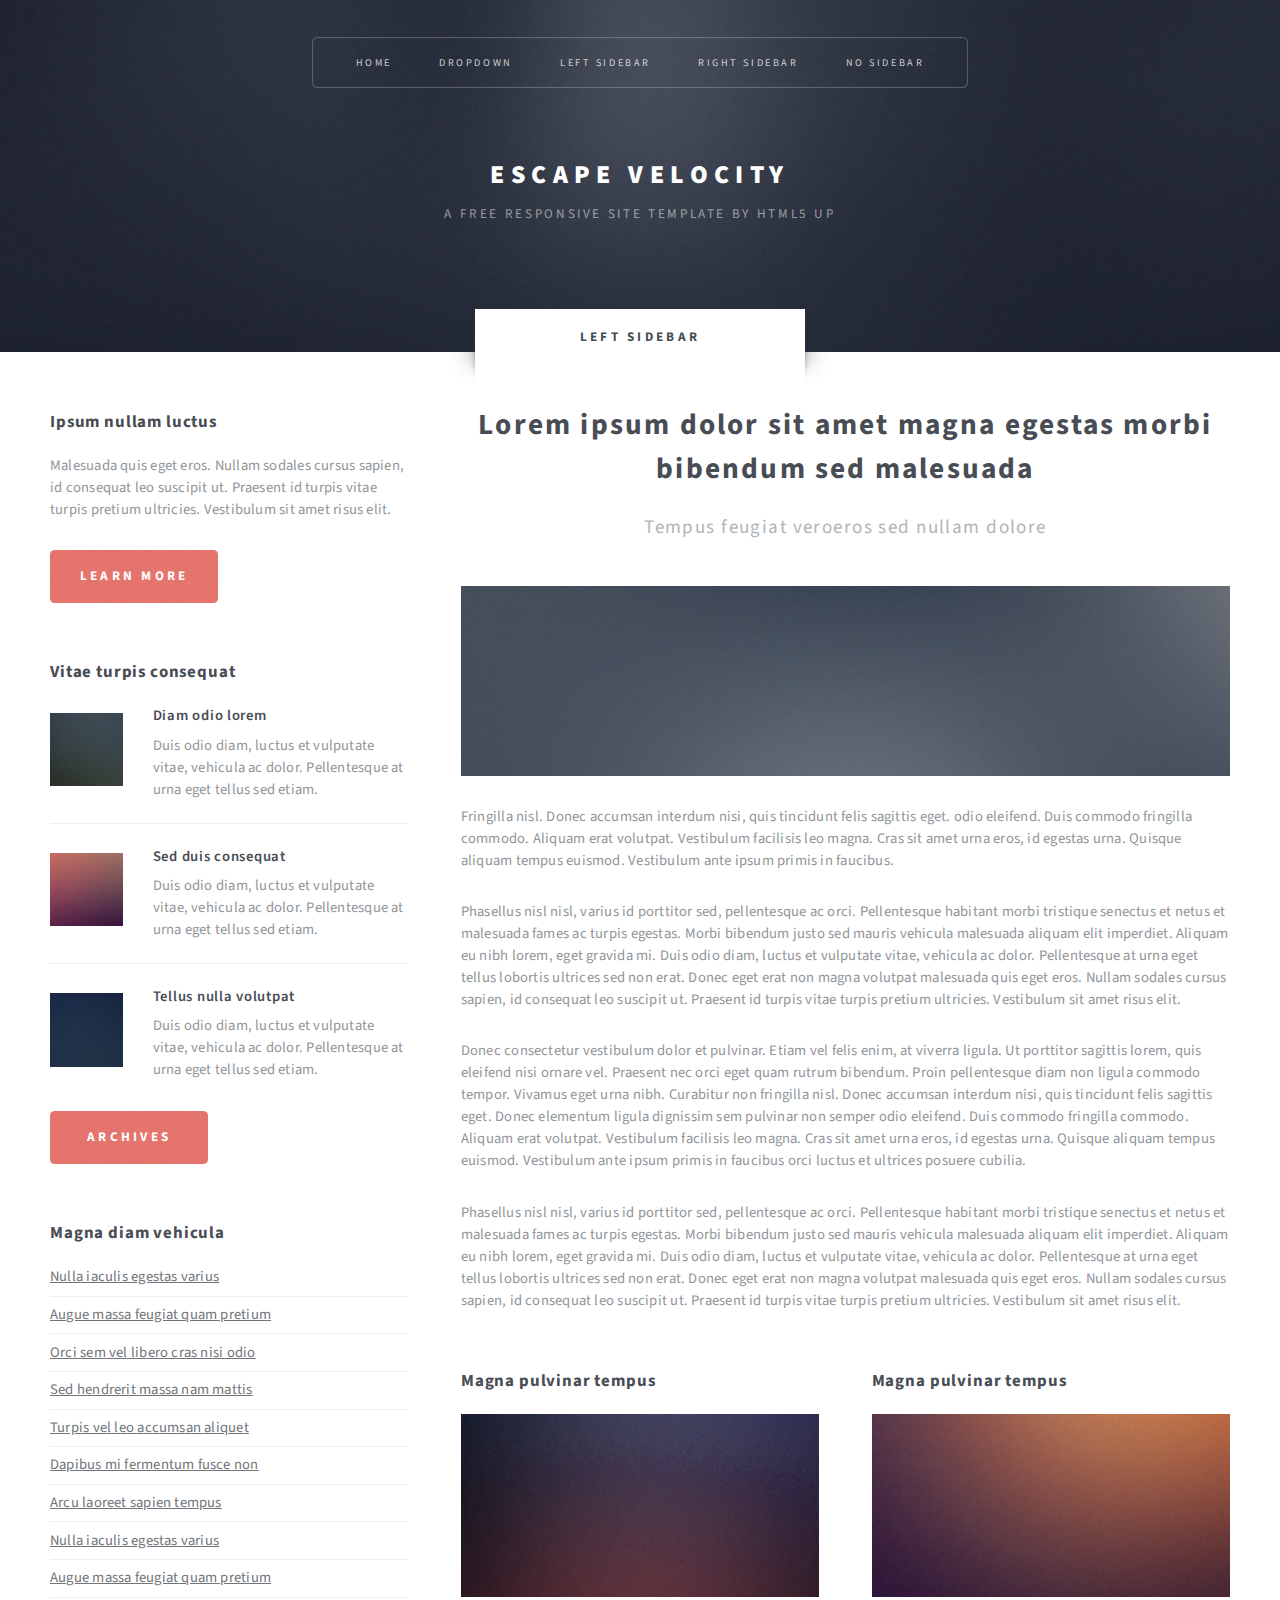
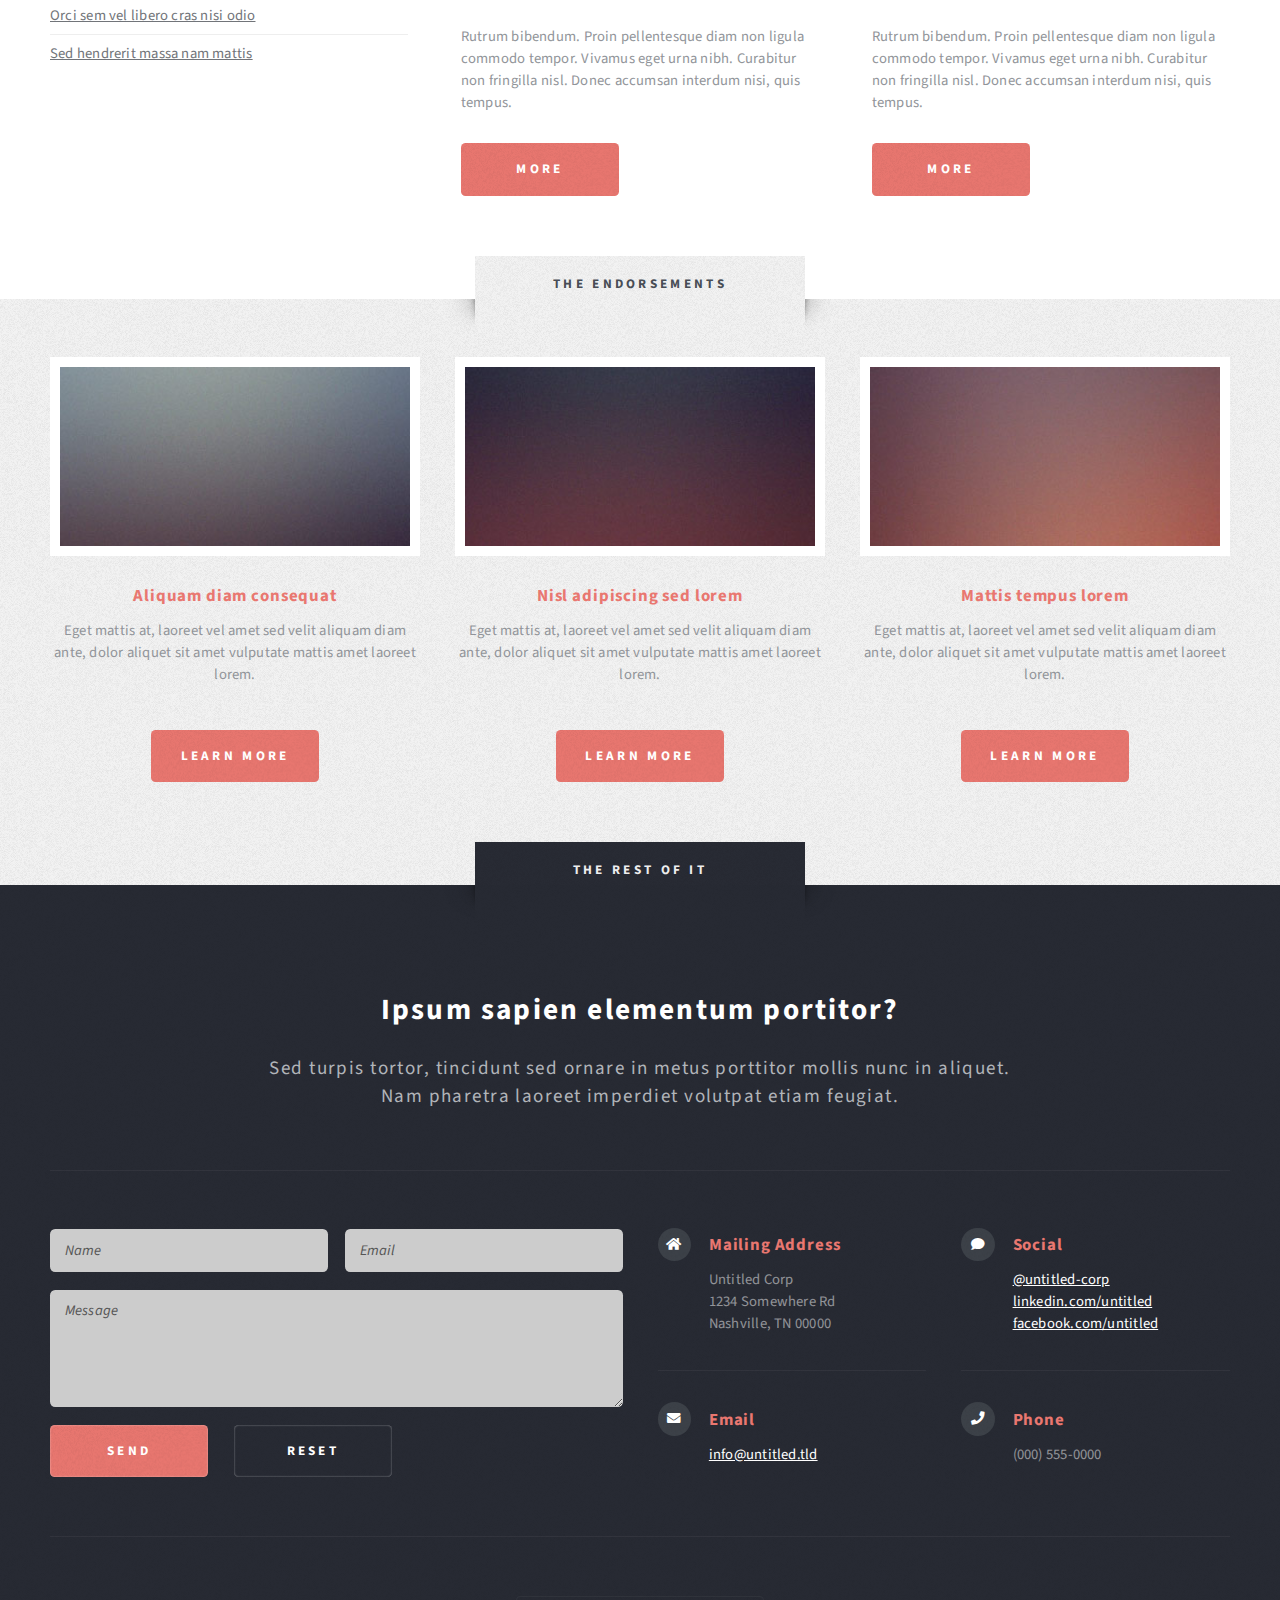
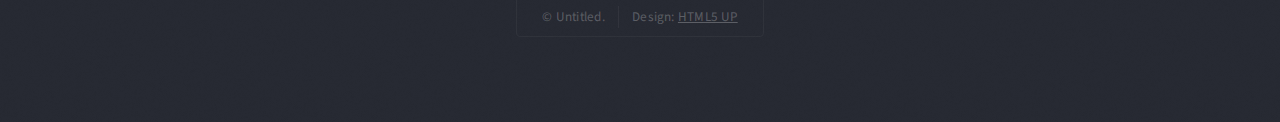
==== left-sidebar.html @ 2fde1aab "updates" ====
<!DOCTYPE HTML>
<!--
	Escape Velocity by HTML5 UP
	html5up.net | @ajlkn
	Free for personal and commercial use under the CCA 3.0 license (html5up.net/license)
-->
<html>
	<head>
		<title>Left Sidebar - Escape Velocity by HTML5 UP</title>
		<meta charset="utf-8" />
		<meta name="viewport" content="width=device-width, initial-scale=1, user-scalable=no" />
		<link rel="stylesheet" href="assets/css/main.css" />
	</head>
	<body class="left-sidebar is-preload">
		<div id="page-wrapper">

			<!-- Header -->
				<section id="header" class="wrapper">

					<!-- Logo -->
						<div id="logo">
							<h1><a href="index.html">Escape Velocity</a></h1>
							<p>A free responsive site template by HTML5 UP</p>
						</div>

					<!-- Nav -->
						<nav id="nav">
							<ul>
								<li><a href="index.html">Home</a></li>
								<li>
									<a href="#">Dropdown</a>
									<ul>
										<li><a href="#">Lorem ipsum</a></li>
										<li><a href="#">Magna veroeros</a></li>
										<li><a href="#">Etiam nisl</a></li>
										<li>
											<a href="#">Sed consequat</a>
											<ul>
												<li><a href="#">Lorem dolor</a></li>
												<li><a href="#">Amet consequat</a></li>
												<li><a href="#">Magna phasellus</a></li>
												<li><a href="#">Etiam nisl</a></li>
												<li><a href="#">Sed feugiat</a></li>
											</ul>
										</li>
										<li><a href="#">Nisl tempus</a></li>
									</ul>
								</li>
								<li class="current"><a href="left-sidebar.html">Left Sidebar</a></li>
								<li><a href="right-sidebar.html">Right Sidebar</a></li>
								<li><a href="no-sidebar.html">No Sidebar</a></li>
							</ul>
						</nav>

				</section>

			<!-- Main -->
				<section id="main" class="wrapper style2">
					<div class="title">Left Sidebar</div>
					<div class="container">
						<div class="row gtr-150">
							<div class="col-4 col-12-medium">

								<!-- Sidebar -->
									<div id="sidebar">
										<section class="box">
											<header>
												<h2>Ipsum nullam luctus</h2>
											</header>
											<p>Malesuada quis eget eros. Nullam sodales cursus sapien, id consequat
											leo suscipit ut. Praesent id turpis vitae turpis pretium ultricies. Vestibulum sit
											amet risus elit.</p>
											<a href="#" class="button style1">Learn More</a>
										</section>
										<section class="box">
											<header>
												<h2>Vitae turpis consequat</h2>
											</header>
											<ul class="style2">
												<li>
													<article class="box post-excerpt">
														<a href="#" class="image left"><img src="images/pic08.jpg" alt="" /></a>
														<h3><a href="#">Diam odio lorem</a></h3>
														<p>Duis odio diam, luctus et vulputate vitae, vehicula ac dolor. Pellentesque at urna eget tellus sed etiam.</p>
													</article>
												</li>
												<li>
													<article class="box post-excerpt">
														<a href="#" class="image left"><img src="images/pic09.jpg" alt="" /></a>
														<h3><a href="#">Sed duis consequat</a></h3>
														<p>Duis odio diam, luctus et vulputate vitae, vehicula ac dolor. Pellentesque at urna eget tellus sed etiam.</p>
													</article>
												</li>
												<li>
													<article class="box post-excerpt">
														<a href="#" class="image left"><img src="images/pic10.jpg" alt="" /></a>
														<h3><a href="#">Tellus nulla volutpat</a></h3>
														<p>Duis odio diam, luctus et vulputate vitae, vehicula ac dolor. Pellentesque at urna eget tellus sed etiam.</p>
													</article>
												</li>
											</ul>
											<a href="#" class="button style1">Archives</a>
										</section>
										<section class="box">
											<header>
												<h2>Magna diam vehicula</h2>
											</header>
											<ul class="style3">
												<li><a href="#">Nulla iaculis egestas varius</a></li>
												<li><a href="#">Augue massa feugiat quam pretium</a></li>
												<li><a href="#">Orci sem vel libero cras nisi odio</a></li>
												<li><a href="#">Sed hendrerit massa nam mattis</a></li>
												<li><a href="#">Turpis vel leo accumsan aliquet</a></li>
												<li><a href="#">Dapibus mi fermentum fusce non</a></li>
												<li><a href="#">Arcu laoreet sapien tempus</a></li>
												<li><a href="#">Nulla iaculis egestas varius</a></li>
												<li><a href="#">Augue massa feugiat quam pretium</a></li>
												<li><a href="#">Orci sem vel libero cras nisi odio</a></li>
												<li><a href="#">Sed hendrerit massa nam mattis</a></li>
											</ul>
										</section>
									</div>

							</div>
							<div class="col-8 col-12-medium imp-medium">

								<!-- Content -->
									<div id="content">
										<article class="box post">
											<header class="style1">
												<h2>Lorem ipsum dolor sit amet magna egestas morbi bibendum sed malesuada</h2>
												<p>Tempus feugiat veroeros sed nullam dolore</p>
											</header>
											<a href="#" class="image featured">
												<img src="images/pic01.jpg" alt="" />
											</a>
											<p>Fringilla nisl. Donec accumsan interdum nisi, quis tincidunt felis sagittis eget.
											odio eleifend. Duis commodo fringilla commodo. Aliquam erat volutpat. Vestibulum
											facilisis leo magna. Cras sit amet urna eros, id egestas urna. Quisque aliquam
											tempus euismod. Vestibulum ante ipsum primis in faucibus.</p>
											<p>Phasellus nisl nisl, varius id porttitor sed, pellentesque ac orci. Pellentesque
											habitant morbi tristique senectus et netus et malesuada fames ac turpis egestas. Morbi
											bibendum justo sed mauris vehicula malesuada aliquam elit imperdiet. Aliquam eu nibh
											lorem, eget gravida mi. Duis odio diam, luctus et vulputate vitae, vehicula ac dolor.
											Pellentesque at urna eget tellus lobortis ultrices sed non erat. Donec eget erat non
											magna volutpat malesuada quis eget eros. Nullam sodales cursus sapien, id consequat
											leo suscipit ut. Praesent id turpis vitae turpis pretium ultricies. Vestibulum sit
											amet risus elit.</p>
											<p>Donec consectetur vestibulum dolor et pulvinar. Etiam vel felis enim, at viverra
											ligula. Ut porttitor sagittis lorem, quis eleifend nisi ornare vel. Praesent nec orci
											eget quam rutrum bibendum. Proin pellentesque diam non ligula commodo tempor. Vivamus
											eget urna nibh. Curabitur non fringilla nisl. Donec accumsan interdum nisi, quis
											tincidunt felis sagittis eget. Donec elementum ligula dignissim sem pulvinar non semper
											odio eleifend. Duis commodo fringilla commodo. Aliquam erat volutpat. Vestibulum
											facilisis leo magna. Cras sit amet urna eros, id egestas urna. Quisque aliquam
											tempus euismod. Vestibulum ante ipsum primis in faucibus orci luctus et ultrices
											posuere cubilia.</p>
											<p>Phasellus nisl nisl, varius id porttitor sed, pellentesque ac orci. Pellentesque
											habitant morbi tristique senectus et netus et malesuada fames ac turpis egestas. Morbi
											bibendum justo sed mauris vehicula malesuada aliquam elit imperdiet. Aliquam eu nibh
											lorem, eget gravida mi. Duis odio diam, luctus et vulputate vitae, vehicula ac dolor.
											Pellentesque at urna eget tellus lobortis ultrices sed non erat. Donec eget erat non
											magna volutpat malesuada quis eget eros. Nullam sodales cursus sapien, id consequat
											leo suscipit ut. Praesent id turpis vitae turpis pretium ultricies. Vestibulum sit
											amet risus elit.</p>
										</article>
										<div class="row gtr-150">
											<div class="col-6 col-12-small">
												<section class="box">
													<header>
														<h2>Magna pulvinar tempus</h2>
													</header>
													<a href="#" class="image featured"><img src="images/pic05.jpg" alt="" /></a>
													<p>Rutrum bibendum. Proin pellentesque diam non ligula commodo tempor. Vivamus
													eget urna nibh. Curabitur non fringilla nisl. Donec accumsan interdum nisi, quis
													tempus.</p>
													<a href="#" class="button style1">More</a>
												</section>
											</div>
											<div class="col-6 col-12-small">
												<section class="box">
													<header>
														<h2>Magna pulvinar tempus</h2>
													</header>
													<a href="#" class="image featured"><img src="images/pic06.jpg" alt="" /></a>
													<p>Rutrum bibendum. Proin pellentesque diam non ligula commodo tempor. Vivamus
													eget urna nibh. Curabitur non fringilla nisl. Donec accumsan interdum nisi, quis
													tempus.</p>
													<a href="#" class="button style1">More</a>
												</section>
											</div>
										</div>
									</div>

							</div>
						</div>
					</div>
				</section>

			<!-- Highlights -->
				<section id="highlights" class="wrapper style3">
					<div class="title">The Endorsements</div>
					<div class="container">
						<div class="row aln-center">
							<div class="col-4 col-12-medium">
								<section class="highlight">
									<a href="#" class="image featured"><img src="images/pic02.jpg" alt="" /></a>
									<h3><a href="#">Aliquam diam consequat</a></h3>
									<p>Eget mattis at, laoreet vel amet sed velit aliquam diam ante, dolor aliquet sit amet vulputate mattis amet laoreet lorem.</p>
									<ul class="actions">
										<li><a href="#" class="button style1">Learn More</a></li>
									</ul>
								</section>
							</div>
							<div class="col-4 col-12-medium">
								<section class="highlight">
									<a href="#" class="image featured"><img src="images/pic03.jpg" alt="" /></a>
									<h3><a href="#">Nisl adipiscing sed lorem</a></h3>
									<p>Eget mattis at, laoreet vel amet sed velit aliquam diam ante, dolor aliquet sit amet vulputate mattis amet laoreet lorem.</p>
									<ul class="actions">
										<li><a href="#" class="button style1">Learn More</a></li>
									</ul>
								</section>
							</div>
							<div class="col-4 col-12-medium">
								<section class="highlight">
									<a href="#" class="image featured"><img src="images/pic04.jpg" alt="" /></a>
									<h3><a href="#">Mattis tempus lorem</a></h3>
									<p>Eget mattis at, laoreet vel amet sed velit aliquam diam ante, dolor aliquet sit amet vulputate mattis amet laoreet lorem.</p>
									<ul class="actions">
										<li><a href="#" class="button style1">Learn More</a></li>
									</ul>
								</section>
							</div>
						</div>
					</div>
				</section>

			<!-- Footer -->
				<section id="footer" class="wrapper">
					<div class="title">The Rest Of It</div>
					<div class="container">
						<header class="style1">
							<h2>Ipsum sapien elementum portitor?</h2>
							<p>
								Sed turpis tortor, tincidunt sed ornare in metus porttitor mollis nunc in aliquet.<br />
								Nam pharetra laoreet imperdiet volutpat etiam feugiat.
							</p>
						</header>
						<div class="row">
							<div class="col-6 col-12-medium">

								<!-- Contact Form -->
									<section>
										<form method="post" action="#">
											<div class="row gtr-50">
												<div class="col-6 col-12-small">
													<input type="text" name="name" id="contact-name" placeholder="Name" />
												</div>
												<div class="col-6 col-12-small">
													<input type="text" name="email" id="contact-email" placeholder="Email" />
												</div>
												<div class="col-12">
													<textarea name="message" id="contact-message" placeholder="Message" rows="4"></textarea>
												</div>
												<div class="col-12">
													<ul class="actions">
														<li><input type="submit" class="style1" value="Send" /></li>
														<li><input type="reset" class="style2" value="Reset" /></li>
													</ul>
												</div>
											</div>
										</form>
									</section>

							</div>
							<div class="col-6 col-12-medium">

								<!-- Contact -->
									<section class="feature-list small">
										<div class="row">
											<div class="col-6 col-12-small">
												<section>
													<h3 class="icon solid fa-home">Mailing Address</h3>
													<p>
														Untitled Corp<br />
														1234 Somewhere Rd<br />
														Nashville, TN 00000
													</p>
												</section>
											</div>
											<div class="col-6 col-12-small">
												<section>
													<h3 class="icon solid fa-comment">Social</h3>
													<p>
														<a href="#">@untitled-corp</a><br />
														<a href="#">linkedin.com/untitled</a><br />
														<a href="#">facebook.com/untitled</a>
													</p>
												</section>
											</div>
											<div class="col-6 col-12-small">
												<section>
													<h3 class="icon solid fa-envelope">Email</h3>
													<p>
														<a href="#">info@untitled.tld</a>
													</p>
												</section>
											</div>
											<div class="col-6 col-12-small">
												<section>
													<h3 class="icon solid fa-phone">Phone</h3>
													<p>
														(000) 555-0000
													</p>
												</section>
											</div>
										</div>
									</section>

							</div>
						</div>
						<div id="copyright">
							<ul>
								<li>&copy; Untitled.</li><li>Design: <a href="http://html5up.net">HTML5 UP</a></li>
							</ul>
						</div>
					</div>
				</section>

		</div>

		<!-- Scripts -->
			<script src="assets/js/jquery.min.js"></script>
			<script src="assets/js/jquery.dropotron.min.js"></script>
			<script src="assets/js/browser.min.js"></script>
			<script src="assets/js/breakpoints.min.js"></script>
			<script src="assets/js/util.js"></script>
			<script src="assets/js/main.js"></script>

	</body>
</html>
---- assets/css/main.css ----
@import url("fontawesome-all.min.css");
@import url("https://fonts.googleapis.com/css?family=Source+Sans+Pro:400,400italic,700,900");

/*
	Escape Velocity by HTML5 UP
	html5up.net | @ajlkn
	Free for personal and commercial use under the CCA 3.0 license (html5up.net/license)
*/

html, body, div, span, applet, object,
iframe, h1, h2, h3, h4, h5, h6, p, blockquote,
pre, a, abbr, acronym, address, big, cite,
code, del, dfn, em, img, ins, kbd, q, s, samp,
small, strike, strong, sub, sup, tt, var, b,
u, i, center, dl, dt, dd, ol, ul, li, fieldset,
form, label, legend, table, caption, tbody,
tfoot, thead, tr, th, td, article, aside,
canvas, details, embed, figure, figcaption,
footer, header, hgroup, menu, nav, output, ruby,
section, summary, time, mark, audio, video {
	margin: 0;
	padding: 0;
	border: 0;
	font-size: 100%;
	font: inherit;
	vertical-align: baseline;}

article, aside, details, figcaption, figure,
footer, header, hgroup, menu, nav, section {
	display: block;}

body {
	line-height: 1;
}

ol, ul {
	list-style: none;
}

blockquote, q {
	quotes: none;
}

	blockquote:before, blockquote:after, q:before, q:after {
		content: '';
		content: none;
	}

table {
	border-collapse: collapse;
	border-spacing: 0;
}

body {
	-webkit-text-size-adjust: none;
}

mark {
	background-color: transparent;
	color: inherit;
}

input::-moz-focus-inner {
	border: 0;
	padding: 0;
}

input, select, textarea {
	-moz-appearance: none;
	-webkit-appearance: none;
	-ms-appearance: none;
	appearance: none;
}

/* Basic */

	@-ms-viewport {
		width: device-width;
	}

	html {
		box-sizing: border-box;
	}

	*, *:before, *:after {
		box-sizing: inherit;
	}

	body.is-preload *, body.is-preload *:before, body.is-preload *:after {
		-moz-animation: none !important;
		-webkit-animation: none !important;
		-ms-animation: none !important;
		animation: none !important;
		-moz-transition: none !important;
		-webkit-transition: none !important;
		-ms-transition: none !important;
		transition: none !important;
	}

	body, input, textarea, select {
		font-family: 'Source Sans Pro', sans-serif;
		font-weight: 400;
		color: #919499;
		font-size: 14pt;
		line-height: 1.75em;
		letter-spacing: 0.025em;
	}

	h1, h2, h3, h4, h5, h6 {
		font-weight: 700;
		color: #484d55;
	}

		h1 a, h2 a, h3 a, h4 a, h5 a, h6 a {
			color: inherit;
			text-decoration: none;
		}

	a {
		-moz-transition: color .25s ease-in-out;
		-webkit-transition: color .25s ease-in-out;
		-ms-transition: color .25s ease-in-out;
		transition: color .25s ease-in-out;
		text-decoration: underline;
		color: #717479;
	}

		a:hover {
			text-decoration: none;
		}

	strong, b {
		font-weight: 700;
		color: #484d55;
	}

	blockquote {
		border-left: solid 0.5em #ddd;
		padding: 1em 0 1em 2em;
		font-style: italic;
	}

	em, i {
		font-style: italic;
	}

	hr {
		border: 0;
		border-top: solid 1px #ddd;
		margin: 2em 0 2em 0;
	}

	sub {
		position: relative;
		top: 0.5em;
		font-size: 0.8em;
	}

	sup {
		position: relative;
		top: -0.5em;
		font-size: 0.8em;
	}

	.nobr {
		white-space: nowrap;
	}

	br.clear {
		clear: both;
	}

	p, ul, ol, dl, table, blockquote, form {
		margin-bottom: 2em;
	}

/* Container */

	.container {
		margin: 0 auto;
		max-width: 100%;
		width: 68em;
	}

		@media screen and (max-width: 1680px) {

			.container {
				width: 70em;
			}

		}

		@media screen and (max-width: 1280px) {

			.container {
				width: calc(100% - 100px);
			}

		}

		@media screen and (max-width: 980px) {

			.container {
				width: calc(100% - 100px);
			}

		}

		@media screen and (max-width: 736px) {

			.container {
				width: calc(100% - 40px);
			}

		}

/* Row */

	.row {
		display: flex;
		flex-wrap: wrap;
		box-sizing: border-box;
		align-items: stretch;
	}

		.row > * {
			box-sizing: border-box;
		}

		.row.gtr-uniform > * > :last-child {
			margin-bottom: 0;
		}

		.row.aln-left {
			justify-content: flex-start;
		}

		.row.aln-center {
			justify-content: center;
		}

		.row.aln-right {
			justify-content: flex-end;
		}

		.row.aln-top {
			align-items: flex-start;
		}

		.row.aln-middle {
			align-items: center;
		}

		.row.aln-bottom {
			align-items: flex-end;
		}

		.row > .imp {
			order: -1;
		}

		.row > .col-1 {
			width: 8.33333%;
		}

		.row > .off-1 {
			margin-left: 8.33333%;
		}

		.row > .col-2 {
			width: 16.66667%;
		}

		.row > .off-2 {
			margin-left: 16.66667%;
		}

		.row > .col-3 {
			width: 25%;
		}

		.row > .off-3 {
			margin-left: 25%;
		}

		.row > .col-4 {
			width: 33.33333%;
		}

		.row > .off-4 {
			margin-left: 33.33333%;
		}

		.row > .col-5 {
			width: 41.66667%;
		}

		.row > .off-5 {
			margin-left: 41.66667%;
		}

		.row > .col-6 {
			width: 50%;
		}

		.row > .off-6 {
			margin-left: 50%;
		}

		.row > .col-7 {
			width: 58.33333%;
		}

		.row > .off-7 {
			margin-left: 58.33333%;
		}

		.row > .col-8 {
			width: 66.66667%;
		}

		.row > .off-8 {
			margin-left: 66.66667%;
		}

		.row > .col-9 {
			width: 75%;
		}

		.row > .off-9 {
			margin-left: 75%;
		}

		.row > .col-10 {
			width: 83.33333%;
		}

		.row > .off-10 {
			margin-left: 83.33333%;
		}

		.row > .col-11 {
			width: 91.66667%;
		}

		.row > .off-11 {
			margin-left: 91.66667%;
		}

		.row > .col-12 {
			width: 100%;
		}

		.row > .off-12 {
			margin-left: 100%;
		}

		.row.gtr-0 {
			margin-top: 0px;
			margin-left: 0px;
		}

			.row.gtr-0 > * {
				padding: 0px 0 0 0px;
			}

			.row.gtr-0.gtr-uniform {
				margin-top: 0px;
			}

				.row.gtr-0.gtr-uniform > * {
					padding-top: 0px;
				}

		.row.gtr-25 {
			margin-top: -12.5px;
			margin-left: -12.5px;
		}

			.row.gtr-25 > * {
				padding: 12.5px 0 0 12.5px;
			}

			.row.gtr-25.gtr-uniform {
				margin-top: -12.5px;
			}

				.row.gtr-25.gtr-uniform > * {
					padding-top: 12.5px;
				}

		.row.gtr-50 {
			margin-top: -25px;
			margin-left: -25px;
		}

			.row.gtr-50 > * {
				padding: 25px 0 0 25px;
			}

			.row.gtr-50.gtr-uniform {
				margin-top: -25px;
			}

				.row.gtr-50.gtr-uniform > * {
					padding-top: 25px;
				}

		.row {
			margin-top: -50px;
			margin-left: -50px;
		}

			.row > * {
				padding: 50px 0 0 50px;
			}

			.row.gtr-uniform {
				margin-top: -50px;
			}

				.row.gtr-uniform > * {
					padding-top: 50px;
				}

		.row.gtr-150 {
			margin-top: -75px;
			margin-left: -75px;
		}

			.row.gtr-150 > * {
				padding: 75px 0 0 75px;
			}

			.row.gtr-150.gtr-uniform {
				margin-top: -75px;
			}

				.row.gtr-150.gtr-uniform > * {
					padding-top: 75px;
				}

		.row.gtr-200 {
			margin-top: -100px;
			margin-left: -100px;
		}

			.row.gtr-200 > * {
				padding: 100px 0 0 100px;
			}

			.row.gtr-200.gtr-uniform {
				margin-top: -100px;
			}

				.row.gtr-200.gtr-uniform > * {
					padding-top: 100px;
				}

		@media screen and (max-width: 1680px) {

			.row {
				display: flex;
				flex-wrap: wrap;
				box-sizing: border-box;
				align-items: stretch;
			}

				.row > * {
					box-sizing: border-box;
				}

				.row.gtr-uniform > * > :last-child {
					margin-bottom: 0;
				}

				.row.aln-left {
					justify-content: flex-start;
				}

				.row.aln-center {
					justify-content: center;
				}

				.row.aln-right {
					justify-content: flex-end;
				}

				.row.aln-top {
					align-items: flex-start;
				}

				.row.aln-middle {
					align-items: center;
				}

				.row.aln-bottom {
					align-items: flex-end;
				}

				.row > .imp-xlarge {
					order: -1;
				}

				.row > .col-1-xlarge {
					width: 8.33333%;
				}

				.row > .off-1-xlarge {
					margin-left: 8.33333%;
				}

				.row > .col-2-xlarge {
					width: 16.66667%;
				}

				.row > .off-2-xlarge {
					margin-left: 16.66667%;
				}

				.row > .col-3-xlarge {
					width: 25%;
				}

				.row > .off-3-xlarge {
					margin-left: 25%;
				}

				.row > .col-4-xlarge {
					width: 33.33333%;
				}

				.row > .off-4-xlarge {
					margin-left: 33.33333%;
				}

				.row > .col-5-xlarge {
					width: 41.66667%;
				}

				.row > .off-5-xlarge {
					margin-left: 41.66667%;
				}

				.row > .col-6-xlarge {
					width: 50%;
				}

				.row > .off-6-xlarge {
					margin-left: 50%;
				}

				.row > .col-7-xlarge {
					width: 58.33333%;
				}

				.row > .off-7-xlarge {
					margin-left: 58.33333%;
				}

				.row > .col-8-xlarge {
					width: 66.66667%;
				}

				.row > .off-8-xlarge {
					margin-left: 66.66667%;
				}

				.row > .col-9-xlarge {
					width: 75%;
				}

				.row > .off-9-xlarge {
					margin-left: 75%;
				}

				.row > .col-10-xlarge {
					width: 83.33333%;
				}

				.row > .off-10-xlarge {
					margin-left: 83.33333%;
				}

				.row > .col-11-xlarge {
					width: 91.66667%;
				}

				.row > .off-11-xlarge {
					margin-left: 91.66667%;
				}

				.row > .col-12-xlarge {
					width: 100%;
				}

				.row > .off-12-xlarge {
					margin-left: 100%;
				}

				.row.gtr-0 {
					margin-top: 0px;
					margin-left: 0px;
				}

					.row.gtr-0 > * {
						padding: 0px 0 0 0px;
					}

					.row.gtr-0.gtr-uniform {
						margin-top: 0px;
					}

						.row.gtr-0.gtr-uniform > * {
							padding-top: 0px;
						}

				.row.gtr-25 {
					margin-top: -12.5px;
					margin-left: -12.5px;
				}

					.row.gtr-25 > * {
						padding: 12.5px 0 0 12.5px;
					}

					.row.gtr-25.gtr-uniform {
						margin-top: -12.5px;
					}

						.row.gtr-25.gtr-uniform > * {
							padding-top: 12.5px;
						}

				.row.gtr-50 {
					margin-top: -25px;
					margin-left: -25px;
				}

					.row.gtr-50 > * {
						padding: 25px 0 0 25px;
					}

					.row.gtr-50.gtr-uniform {
						margin-top: -25px;
					}

						.row.gtr-50.gtr-uniform > * {
							padding-top: 25px;
						}

				.row {
					margin-top: -50px;
					margin-left: -50px;
				}

					.row > * {
						padding: 50px 0 0 50px;
					}

					.row.gtr-uniform {
						margin-top: -50px;
					}

						.row.gtr-uniform > * {
							padding-top: 50px;
						}

				.row.gtr-150 {
					margin-top: -75px;
					margin-left: -75px;
				}

					.row.gtr-150 > * {
						padding: 75px 0 0 75px;
					}

					.row.gtr-150.gtr-uniform {
						margin-top: -75px;
					}

						.row.gtr-150.gtr-uniform > * {
							padding-top: 75px;
						}

				.row.gtr-200 {
					margin-top: -100px;
					margin-left: -100px;
				}

					.row.gtr-200 > * {
						padding: 100px 0 0 100px;
					}

					.row.gtr-200.gtr-uniform {
						margin-top: -100px;
					}

						.row.gtr-200.gtr-uniform > * {
							padding-top: 100px;
						}

		}

		@media screen and (max-width: 1280px) {

			.row {
				display: flex;
				flex-wrap: wrap;
				box-sizing: border-box;
				align-items: stretch;
			}

				.row > * {
					box-sizing: border-box;
				}

				.row.gtr-uniform > * > :last-child {
					margin-bottom: 0;
				}

				.row.aln-left {
					justify-content: flex-start;
				}

				.row.aln-center {
					justify-content: center;
				}

				.row.aln-right {
					justify-content: flex-end;
				}

				.row.aln-top {
					align-items: flex-start;
				}

				.row.aln-middle {
					align-items: center;
				}

				.row.aln-bottom {
					align-items: flex-end;
				}

				.row > .imp-large {
					order: -1;
				}

				.row > .col-1-large {
					width: 8.33333%;
				}

				.row > .off-1-large {
					margin-left: 8.33333%;
				}

				.row > .col-2-large {
					width: 16.66667%;
				}

				.row > .off-2-large {
					margin-left: 16.66667%;
				}

				.row > .col-3-large {
					width: 25%;
				}

				.row > .off-3-large {
					margin-left: 25%;
				}

				.row > .col-4-large {
					width: 33.33333%;
				}

				.row > .off-4-large {
					margin-left: 33.33333%;
				}

				.row > .col-5-large {
					width: 41.66667%;
				}

				.row > .off-5-large {
					margin-left: 41.66667%;
				}

				.row > .col-6-large {
					width: 50%;
				}

				.row > .off-6-large {
					margin-left: 50%;
				}

				.row > .col-7-large {
					width: 58.33333%;
				}

				.row > .off-7-large {
					margin-left: 58.33333%;
				}

				.row > .col-8-large {
					width: 66.66667%;
				}

				.row > .off-8-large {
					margin-left: 66.66667%;
				}

				.row > .col-9-large {
					width: 75%;
				}

				.row > .off-9-large {
					margin-left: 75%;
				}

				.row > .col-10-large {
					width: 83.33333%;
				}

				.row > .off-10-large {
					margin-left: 83.33333%;
				}

				.row > .col-11-large {
					width: 91.66667%;
				}

				.row > .off-11-large {
					margin-left: 91.66667%;
				}

				.row > .col-12-large {
					width: 100%;
				}

				.row > .off-12-large {
					margin-left: 100%;
				}

				.row.gtr-0 {
					margin-top: 0px;
					margin-left: 0px;
				}

					.row.gtr-0 > * {
						padding: 0px 0 0 0px;
					}

					.row.gtr-0.gtr-uniform {
						margin-top: 0px;
					}

						.row.gtr-0.gtr-uniform > * {
							padding-top: 0px;
						}

				.row.gtr-25 {
					margin-top: -8.75px;
					margin-left: -8.75px;
				}

					.row.gtr-25 > * {
						padding: 8.75px 0 0 8.75px;
					}

					.row.gtr-25.gtr-uniform {
						margin-top: -8.75px;
					}

						.row.gtr-25.gtr-uniform > * {
							padding-top: 8.75px;
						}

				.row.gtr-50 {
					margin-top: -17.5px;
					margin-left: -17.5px;
				}

					.row.gtr-50 > * {
						padding: 17.5px 0 0 17.5px;
					}

					.row.gtr-50.gtr-uniform {
						margin-top: -17.5px;
					}

						.row.gtr-50.gtr-uniform > * {
							padding-top: 17.5px;
						}

				.row {
					margin-top: -35px;
					margin-left: -35px;
				}

					.row > * {
						padding: 35px 0 0 35px;
					}

					.row.gtr-uniform {
						margin-top: -35px;
					}

						.row.gtr-uniform > * {
							padding-top: 35px;
						}

				.row.gtr-150 {
					margin-top: -52.5px;
					margin-left: -52.5px;
				}

					.row.gtr-150 > * {
						padding: 52.5px 0 0 52.5px;
					}

					.row.gtr-150.gtr-uniform {
						margin-top: -52.5px;
					}

						.row.gtr-150.gtr-uniform > * {
							padding-top: 52.5px;
						}

				.row.gtr-200 {
					margin-top: -70px;
					margin-left: -70px;
				}

					.row.gtr-200 > * {
						padding: 70px 0 0 70px;
					}

					.row.gtr-200.gtr-uniform {
						margin-top: -70px;
					}

						.row.gtr-200.gtr-uniform > * {
							padding-top: 70px;
						}

		}

		@media screen and (max-width: 980px) {

			.row {
				display: flex;
				flex-wrap: wrap;
				box-sizing: border-box;
				align-items: stretch;
			}

				.row > * {
					box-sizing: border-box;
				}

				.row.gtr-uniform > * > :last-child {
					margin-bottom: 0;
				}

				.row.aln-left {
					justify-content: flex-start;
				}

				.row.aln-center {
					justify-content: center;
				}

				.row.aln-right {
					justify-content: flex-end;
				}

				.row.aln-top {
					align-items: flex-start;
				}

				.row.aln-middle {
					align-items: center;
				}

				.row.aln-bottom {
					align-items: flex-end;
				}

				.row > .imp-medium {
					order: -1;
				}

				.row > .col-1-medium {
					width: 8.33333%;
				}

				.row > .off-1-medium {
					margin-left: 8.33333%;
				}

				.row > .col-2-medium {
					width: 16.66667%;
				}

				.row > .off-2-medium {
					margin-left: 16.66667%;
				}

				.row > .col-3-medium {
					width: 25%;
				}

				.row > .off-3-medium {
					margin-left: 25%;
				}

				.row > .col-4-medium {
					width: 33.33333%;
				}

				.row > .off-4-medium {
					margin-left: 33.33333%;
				}

				.row > .col-5-medium {
					width: 41.66667%;
				}

				.row > .off-5-medium {
					margin-left: 41.66667%;
				}

				.row > .col-6-medium {
					width: 50%;
				}

				.row > .off-6-medium {
					margin-left: 50%;
				}

				.row > .col-7-medium {
					width: 58.33333%;
				}

				.row > .off-7-medium {
					margin-left: 58.33333%;
				}

				.row > .col-8-medium {
					width: 66.66667%;
				}

				.row > .off-8-medium {
					margin-left: 66.66667%;
				}

				.row > .col-9-medium {
					width: 75%;
				}

				.row > .off-9-medium {
					margin-left: 75%;
				}

				.row > .col-10-medium {
					width: 83.33333%;
				}

				.row > .off-10-medium {
					margin-left: 83.33333%;
				}

				.row > .col-11-medium {
					width: 91.66667%;
				}

				.row > .off-11-medium {
					margin-left: 91.66667%;
				}

				.row > .col-12-medium {
					width: 100%;
				}

				.row > .off-12-medium {
					margin-left: 100%;
				}

				.row.gtr-0 {
					margin-top: 0px;
					margin-left: 0px;
				}

					.row.gtr-0 > * {
						padding: 0px 0 0 0px;
					}

					.row.gtr-0.gtr-uniform {
						margin-top: 0px;
					}

						.row.gtr-0.gtr-uniform > * {
							padding-top: 0px;
						}

				.row.gtr-25 {
					margin-top: -12.5px;
					margin-left: -12.5px;
				}

					.row.gtr-25 > * {
						padding: 12.5px 0 0 12.5px;
					}

					.row.gtr-25.gtr-uniform {
						margin-top: -12.5px;
					}

						.row.gtr-25.gtr-uniform > * {
							padding-top: 12.5px;
						}

				.row.gtr-50 {
					margin-top: -25px;
					margin-left: -25px;
				}

					.row.gtr-50 > * {
						padding: 25px 0 0 25px;
					}

					.row.gtr-50.gtr-uniform {
						margin-top: -25px;
					}

						.row.gtr-50.gtr-uniform > * {
							padding-top: 25px;
						}

				.row {
					margin-top: -50px;
					margin-left: -50px;
				}

					.row > * {
						padding: 50px 0 0 50px;
					}

					.row.gtr-uniform {
						margin-top: -50px;
					}

						.row.gtr-uniform > * {
							padding-top: 50px;
						}

				.row.gtr-150 {
					margin-top: -75px;
					margin-left: -75px;
				}

					.row.gtr-150 > * {
						padding: 75px 0 0 75px;
					}

					.row.gtr-150.gtr-uniform {
						margin-top: -75px;
					}

						.row.gtr-150.gtr-uniform > * {
							padding-top: 75px;
						}

				.row.gtr-200 {
					margin-top: -100px;
					margin-left: -100px;
				}

					.row.gtr-200 > * {
						padding: 100px 0 0 100px;
					}

					.row.gtr-200.gtr-uniform {
						margin-top: -100px;
					}

						.row.gtr-200.gtr-uniform > * {
							padding-top: 100px;
						}

		}

		@media screen and (max-width: 736px) {

			.row {
				display: flex;
				flex-wrap: wrap;
				box-sizing: border-box;
				align-items: stretch;
			}

				.row > * {
					box-sizing: border-box;
				}

				.row.gtr-uniform > * > :last-child {
					margin-bottom: 0;
				}

				.row.aln-left {
					justify-content: flex-start;
				}

				.row.aln-center {
					justify-content: center;
				}

				.row.aln-right {
					justify-content: flex-end;
				}

				.row.aln-top {
					align-items: flex-start;
				}

				.row.aln-middle {
					align-items: center;
				}

				.row.aln-bottom {
					align-items: flex-end;
				}

				.row > .imp-small {
					order: -1;
				}

				.row > .col-1-small {
					width: 8.33333%;
				}

				.row > .off-1-small {
					margin-left: 8.33333%;
				}

				.row > .col-2-small {
					width: 16.66667%;
				}

				.row > .off-2-small {
					margin-left: 16.66667%;
				}

				.row > .col-3-small {
					width: 25%;
				}

				.row > .off-3-small {
					margin-left: 25%;
				}

				.row > .col-4-small {
					width: 33.33333%;
				}

				.row > .off-4-small {
					margin-left: 33.33333%;
				}

				.row > .col-5-small {
					width: 41.66667%;
				}

				.row > .off-5-small {
					margin-left: 41.66667%;
				}

				.row > .col-6-small {
					width: 50%;
				}

				.row > .off-6-small {
					margin-left: 50%;
				}

				.row > .col-7-small {
					width: 58.33333%;
				}

				.row > .off-7-small {
					margin-left: 58.33333%;
				}

				.row > .col-8-small {
					width: 66.66667%;
				}

				.row > .off-8-small {
					margin-left: 66.66667%;
				}

				.row > .col-9-small {
					width: 75%;
				}

				.row > .off-9-small {
					margin-left: 75%;
				}

				.row > .col-10-small {
					width: 83.33333%;
				}

				.row > .off-10-small {
					margin-left: 83.33333%;
				}

				.row > .col-11-small {
					width: 91.66667%;
				}

				.row > .off-11-small {
					margin-left: 91.66667%;
				}

				.row > .col-12-small {
					width: 100%;
				}

				.row > .off-12-small {
					margin-left: 100%;
				}

				.row.gtr-0 {
					margin-top: 0px;
					margin-left: 0px;
				}

					.row.gtr-0 > * {
						padding: 0px 0 0 0px;
					}

					.row.gtr-0.gtr-uniform {
						margin-top: 0px;
					}

						.row.gtr-0.gtr-uniform > * {
							padding-top: 0px;
						}

				.row.gtr-25 {
					margin-top: -7.5px;
					margin-left: -7.5px;
				}

					.row.gtr-25 > * {
						padding: 7.5px 0 0 7.5px;
					}

					.row.gtr-25.gtr-uniform {
						margin-top: -7.5px;
					}

						.row.gtr-25.gtr-uniform > * {
							padding-top: 7.5px;
						}

				.row.gtr-50 {
					margin-top: -15px;
					margin-left: -15px;
				}

					.row.gtr-50 > * {
						padding: 15px 0 0 15px;
					}

					.row.gtr-50.gtr-uniform {
						margin-top: -15px;
					}

						.row.gtr-50.gtr-uniform > * {
							padding-top: 15px;
						}

				.row {
					margin-top: -30px;
					margin-left: -30px;
				}

					.row > * {
						padding: 30px 0 0 30px;
					}

					.row.gtr-uniform {
						margin-top: -30px;
					}

						.row.gtr-uniform > * {
							padding-top: 30px;
						}

				.row.gtr-150 {
					margin-top: -45px;
					margin-left: -45px;
				}

					.row.gtr-150 > * {
						padding: 45px 0 0 45px;
					}

					.row.gtr-150.gtr-uniform {
						margin-top: -45px;
					}

						.row.gtr-150.gtr-uniform > * {
							padding-top: 45px;
						}

				.row.gtr-200 {
					margin-top: -60px;
					margin-left: -60px;
				}

					.row.gtr-200 > * {
						padding: 60px 0 0 60px;
					}

					.row.gtr-200.gtr-uniform {
						margin-top: -60px;
					}

						.row.gtr-200.gtr-uniform > * {
							padding-top: 60px;
						}

		}

/* Section/Article */

	section,
	article {
		margin: 0 0 4em 0;
	}

	section > :last-child,
	article > :last-child,
	section:last-child,
	article:last-child {
		margin-bottom: 0;
	}

	header.style1 {
		text-align: center;
		padding: 3em 0 3em 0;
	}

		header.style1 h2 {
			font-weight: 700;
			font-size: 2em;
			letter-spacing: 0.075em;
			line-height: 1.5em;
		}

		header.style1 p {
			color: #b1b4b9;
			display: block;
			margin: 1.15em 0 0 0;
			font-size: 1.3em;
			letter-spacing: 0.075em;
			line-height: 1.5em;
		}

/* Table */

	table {
		width: 100%;
	}

		table.default {
			width: 100%;
		}

			table.default tbody tr:nth-child(2n+2) {
				background: #f4f4f4;
			}

			table.default td {
				padding: 0.5em 1em 0.5em 1em;
			}

			table.default th {
				text-align: left;
				font-weight: 400;
				padding: 0.5em 1em 0.5em 1em;
			}

			table.default thead {
				background: #484d55;
				color: #fff;
			}

			table.default tfoot {
				background: #eee;
			}

/* Form */

	form label {
		display: block;
		font-weight: 700;
		color: #484d55;
		margin: 0.25em 0 0.5em 0;
	}

	form input[type="text"],
	form input[type="email"],
	form input[type="password"],
	form select,
	form textarea {
		-moz-transition: all .25s ease-in-out;
		-webkit-transition: all .25s ease-in-out;
		-ms-transition: all .25s ease-in-out;
		transition: all .25s ease-in-out;
		-webkit-appearance: none;
		display: block;
		border: 0;
		background: #eee;
		box-shadow: inset 0px 0px 1px 0px #a0a1a7;
		border-radius: 0.35em;
		width: 100%;
		padding: 0.75em 1em 0.75em 1em;
	}

		form input[type="text"]:focus,
		form input[type="email"]:focus,
		form input[type="password"]:focus,
		form select:focus,
		form textarea:focus {
			background: #f8f8f8;
		}

	form input[type="text"],
	form input[type="email"]
	input[type="password"] {
		line-height: 1em;
	}

	form select {
		line-height: 1em;
	}

	form textarea {
		min-height: 8em;
	}

	form ul.actions {
		margin-top: 0;
	}

	form ::-webkit-input-placeholder {
		color: #555 !important;
		font-style: italic;
		line-height: 1.35em;
	}

	form :-moz-placeholder {
		color: #555 !important;
		font-style: italic;
	}

	form ::-moz-placeholder {
		color: #555 !important;
		font-style: italic;
	}

	form :-ms-input-placeholder {
		color: #555 !important;
		font-style: italic;
	}

	form ::-moz-focus-inner {
		border: 0;
	}

/* Image */

	.image {
		display: inline-block;
	}

		.image img {
			display: block;
			width: 100%;
		}

		.image.fit {
			display: block;
			width: 100%;
		}

		.image.left {
			float: left;
			margin: 0 2em 2em 0;
		}

		.image.centered {
			display: block;
			margin: 0 0 2em 0;
		}

			.image.centered img {
				margin: 0 auto;
				width: auto;
			}

		.image.featured {
			display: block;
			width: 100%;
			margin: 0 0 2em 0;
		}

/* Button */

	input[type="button"],
	input[type="submit"],
	input[type="reset"],
	button,
	.button {
		-moz-transition: all .25s ease-in-out;
		-webkit-transition: all .25s ease-in-out;
		-ms-transition: all .25s ease-in-out;
		transition: all .25s ease-in-out;
		display: inline-block;
		background: #444;
		text-align: center;
		text-transform: uppercase;
		font-weight: 700;
		letter-spacing: 0.25em;
		text-decoration: none;
		border-radius: 0.35em;
		border: 0;
		outline: 0;
		cursor: pointer;
		padding: 0 2.25em 0 2.25em;
		font-size: 0.9em;
		min-width: 12em;
		height: 4em;
		line-height: 4em;
	}

		input[type="button"]:hover,
		input[type="submit"]:hover,
		input[type="reset"]:hover,
		button:hover,
		.button:hover {
			background-color: #f98780;
		}

		input[type="button"].large,
		input[type="submit"].large,
		input[type="reset"].large,
		button.large,
		.button.large {
			font-size: 1em;
			min-width: 14em;
		}

		input[type="button"].style1,
		input[type="submit"].style1,
		input[type="reset"].style1,
		button.style1,
		.button.style1 {
			background: #e97770 url("images/overlay.png");
			color: #fff;
		}

			input[type="button"].style1:hover,
			input[type="submit"].style1:hover,
			input[type="reset"].style1:hover,
			button.style1:hover,
			.button.style1:hover {
				background-color: #f98780;
			}

			input[type="button"].style1:active,
			input[type="submit"].style1:active,
			input[type="reset"].style1:active,
			button.style1:active,
			.button.style1:active {
				background-color: #d96760;
			}

		input[type="button"].style2,
		input[type="submit"].style2,
		input[type="reset"].style2,
		button.style2,
		.button.style2 {
			background: none;
			color: #606167;
			box-shadow: inset 0px 0px 2px 0px #a0a1a7;
		}

			input[type="button"].style2:hover,
			input[type="submit"].style2:hover,
			input[type="reset"].style2:hover,
			button.style2:hover,
			.button.style2:hover {
				box-shadow: inset 0px 0px 2px 0px #606167;
			}

			input[type="button"].style2:active,
			input[type="submit"].style2:active,
			input[type="reset"].style2:active,
			button.style2:active,
			.button.style2:active {
				box-shadow: inset 0px 0px 2px 0px #202127;
			}

		input[type="button"].style3,
		input[type="submit"].style3,
		input[type="reset"].style3,
		button.style3,
		.button.style3 {
			background: #2f333b url("images/overlay.png");
			color: #fff;
		}

			input[type="button"].style3:hover,
			input[type="submit"].style3:hover,
			input[type="reset"].style3:hover,
			button.style3:hover,
			.button.style3:hover {
				background-color: #3f434b;
			}

			input[type="button"].style3:active,
			input[type="submit"].style3:active,
			input[type="reset"].style3:active,
			button.style3:active,
			.button.style3:active {
				background-color: #1f232b;
			}

/* List */

	ul {
		list-style: disc;
		padding-left: 1em;
	}

		ul li {
			padding-left: 0.5em;
		}

		ul.style2 {
			list-style: none;
			padding-left: 0;
		}

			ul.style2 li {
				border-top: solid 1px #eee;
				padding: 1.5em 0 0 0;
				margin: 1.5em 0 0 0;
			}

				ul.style2 li:first-child {
					border-top: 0;
					padding-top: 0;
					margin-top: 0;
				}

		ul.style3 {
			list-style: none;
			padding-left: 0;
		}

			ul.style3 li {
				border-top: solid 1px #eee;
				padding: 0.5em 0 0 0;
				margin: 0.5em 0 0 0;
			}

				ul.style3 li:first-child {
					border-top: 0;
					padding-top: 0;
					margin-top: 0;
				}

	ol {
		list-style: decimal;
		padding-left: 1.25em;
	}

		ol li {
			padding-left: 0.25em;
		}

/* Actions */

	ul.actions {
		list-style: none;
		padding-left: 0;
		margin: 3em 0 0 0;
	}

		ul.actions li {
			display: inline-block;
			margin: 0 0.75em 0 0.75em;
			padding-left: 0;
		}

			ul.actions li:first-child {
				margin-left: 0;
			}

			ul.actions li:last-child {
				margin-right: 0;
			}

		ul.actions.special {
			text-align: center;
		}

/* Feature List */

	.feature-list {
		max-width: 58em;
		margin-left: auto;
		margin-right: auto;
		position: relative;
		top: 0.75em;
	}

		.feature-list section {
			border-top: solid 1px #eee;
			padding-top: 3em;
			padding-left: 5em;
			position: relative;
		}

		@media screen and (min-width: 981px) {

			.feature-list > .row > :nth-child(-n + 2) > section {
				border-top: 0;
				padding-top: 0;
			}

		}

		.feature-list h3 {
			color: #e97770 !important;
			margin: -0.35em 0 0.75em 0;
			font-size: 1.15em;
			letter-spacing: 0.05em;
		}

			.feature-list h3:before {
				display: block;
				color: #fff;
				background: #2f333b url("images/overlay.png");
				border-radius: 2.5em;
				text-align: center;
				width: 2.5em;
				height: 2.5em;
				line-height: 2.5em;
				margin-right: 0.75em;
				position: absolute;
				left: 0;
				margin-top: -0.5em;
			}

		.feature-list.small section {
			padding-left: 3.5em;
		}

		.feature-list.small h3:before {
			font-size: 0.8em;
		}

/* Icons */

	.icon {
		text-decoration: none;
		text-decoration: none;
	}

		.icon:before {
			-moz-osx-font-smoothing: grayscale;
			-webkit-font-smoothing: antialiased;
			display: inline-block;
			font-style: normal;
			font-variant: normal;
			text-rendering: auto;
			line-height: 1;
			text-transform: none !important;
			font-family: 'Font Awesome 5 Free';
			font-weight: 400;
		}

		.icon:before {
			line-height: inherit;
			font-size: 1.25em;
		}

		.icon > .label {
			display: none;
		}

		.icon.solid:before {
			font-weight: 900;
		}

		.icon.brands:before {
			font-family: 'Font Awesome 5 Brands';
		}

/* Box */

	.box header {
		margin: 0 0 1.5em 0;
	}

		.box header.style1 {
			position: relative;
			margin: -0.5em 0 0 0;
			padding-top: 0;
		}

	.box h2 {
		margin: 0 0 0.75em 0;
		font-size: 1.15em;
		letter-spacing: 0.05em;
	}

	.box h3 {
		margin: 0 0 0.5em 0;
		font-size: 1em;
		font-weight: 600;
		letter-spacing: 0.05em;
	}

	.box.post-excerpt .image.left {
		position: relative;
		top: 0.5em;
		width: 5em;
	}

	.box.post-excerpt h3, .box.post-excerpt p {
		margin-left: 7em;
	}

/* Wrapper */

	.wrapper {
		position: relative;
		padding: 6em 0 9em 0;
	}

		.wrapper .title {
			position: absolute;
			top: 0;
			left: 50%;
			text-align: center;
			text-transform: uppercase;
			display: block;
			font-weight: 700;
			letter-spacing: 0.25em;
			font-size: 0.9em;
			width: 25em;
			height: 3.25em;
			top: -3.25em;
			line-height: 3.25em;
			margin-bottom: -3.25em;
			margin-left: -12.5em;
			padding-top: 0.5em;
		}

			.wrapper .title:before {
				content: '';
				position: absolute;
				bottom: -38px;
				left: -35px;
				width: 35px;
				height: 38px;
				background: url("images/shadow.png");
			}

			.wrapper .title:after {
				-moz-transform: scaleX(-1);
				-webkit-transform: scaleX(-1);
				-ms-transform: scaleX(-1);
				transform: scaleX(-1);
				content: '';
				position: absolute;
				bottom: -38px;
				right: -35px;
				width: 35px;
				height: 38px;
				background: url("images/shadow.png");
			}

		.wrapper.style1 {
			background: #e97770 url("images/overlay.png");
			color: #eee;
			color: rgba(255, 255, 255, 0.75);
		}

			.wrapper.style1 .title {
				background: #e97770 url("images/overlay.png");
				color: #fff;
			}

			.wrapper.style1 h1, .wrapper.style1 h2, .wrapper.style1 h3, .wrapper.style1 h4, .wrapper.style1 h5, .wrapper.style1 h6, .wrapper.style1 strong, .wrapper.style1 b, .wrapper.style1 a {
				color: #fff;
			}

		.wrapper.style2 {
			background: #fff;
		}

			.wrapper.style2 .title {
				background: #fff;
				color: #484d55;
			}

		.wrapper.style3 {
			background: #f3f3f3 url("images/overlay.png");
		}

			.wrapper.style3 .title {
				background: #f3f3f3 url("images/overlay.png");
				color: #484d55;
			}

			.wrapper.style3 .image {
				border: solid 10px #fff;
			}

/* Page Wrapper */

	#page-wrapper > section {
		margin-bottom: 0;
	}

/* Header */

	#header {
		display: -moz-flex;
		display: -webkit-flex;
		display: -ms-flex;
		display: flex;
		-moz-align-items: center;
		-webkit-align-items: center;
		-ms-align-items: center;
		align-items: center;
		-moz-justify-content: center;
		-webkit-justify-content: center;
		-ms-justify-content: center;
		justify-content: center;
		position: relative;
		height: 24em;
		background: url("../../images/banner.jpg") center center;
		background-size: cover;
		padding: 0;
	}

		#header:before {
			content: '';
			position: absolute;
			top: 0;
			left: 0;
			width: 100%;
			height: 100%;
			background: url("images/overlay.png");
		}

		.homepage #header {
			height: 35em;
		}

/* Logo */

	#logo {
		width: 100%;
		text-align: center;
		position: relative;
		top: 1.5em;
	}

		#logo h1 {
			font-weight: 900;
			text-transform: uppercase;
			color: #fff;
			font-size: 2em;
			letter-spacing: 0.25em;
		}

		#logo p {
			color: #eee;
			color: rgba(255, 255, 255, 0.5);
			text-transform: uppercase;
			margin: 1.25em 0 0 0;
			display: block;
			letter-spacing: 0.2em;
			font-size: 0.9em;
		}

/* Nav */

	#nav {
		position: absolute;
		display: block;
		top: 2.5em;
		left: 0;
		width: 100%;
		text-align: center;
	}

		#nav > ul {
			display: inline-block;
			border-radius: 0.35em;
			box-shadow: inset 0px 0px 1px 1px rgba(255, 255, 255, 0.25);
			padding: 0 1.5em 0 1.5em;
		}

			#nav > ul > li {
				display: inline-block;
				text-align: center;
				padding: 0 1.5em 0 1.5em;
			}

				#nav > ul > li > ul {
					display: none;
				}

				#nav > ul > li > a, #nav > ul > li > span {
					display: block;
					color: #eee;
					color: rgba(255, 255, 255, 0.75);
					text-transform: uppercase;
					text-decoration: none;
					font-size: 0.7em;
					letter-spacing: 0.25em;
					height: 5em;
					line-height: 5em;
					-moz-transition: all .25s ease-in-out;
					-webkit-transition: all .25s ease-in-out;
					-o-transition: all .25s ease-in-out;
					-ms-transition: all .25s ease-in-out;
					transition: all .25s ease-in-out;
					outline: 0;
				}

				#nav > ul > li:hover > a {
					color: #fff;
				}

				#nav > ul > li.active > a, #nav > ul > li.active > span {
					color: #fff;
				}

	.dropotron {
		background: #222835 url("images/overlay.png");
		background-color: rgba(44, 50, 63, 0.925);
		padding: 1.25em 1em 1.25em 1em;
		border-radius: 0.35em;
		box-shadow: inset 0px 0px 1px 1px rgba(255, 255, 255, 0.25);
		min-width: 12em;
		text-align: left;
		margin-top: -1.25em;
		margin-left: -1px;
		list-style: none;
	}

		.dropotron.level-0 {
			margin-top: -1px;
			margin-left: 0;
			border-top-left-radius: 0;
			border-top-right-radius: 0;
		}

		.dropotron a, .dropotron span {
			-moz-transition: all .25s ease-in-out;
			-webkit-transition: all .25s ease-in-out;
			-ms-transition: all .25s ease-in-out;
			transition: all .25s ease-in-out;
			display: block;
			color: #eee;
			color: rgba(255, 255, 255, 0.75);
			text-transform: uppercase;
			text-decoration: none;
			font-size: 0.7em;
			letter-spacing: 0.25em;
			border-top: solid 1px rgba(255, 255, 255, 0.15);
			line-height: 3em;
		}

		.dropotron li {
			padding-left: 0;
		}

			.dropotron li:first-child a, .dropotron li:first-child span {
				border-top: 0;
			}

			.dropotron li:hover > a, .dropotron li:hover > span {
				color: #fff;
			}

/* Intro */

	#intro {
		padding-bottom: 8em;
		text-align: center;
	}

		#intro p.style1 {
			font-size: 1.5em;
			letter-spacing: 0.075em;
		}

		#intro p.style2 {
			font-weight: 700;
			color: #fff;
			border-radius: 0.35em;
			box-shadow: inset 0px 0px 1px 1px rgba(255, 255, 255, 0.25);
			font-size: 2.75em;
			letter-spacing: 0.075em;
			line-height: 1.35em;
			padding: 1em 0 1em 0;
			margin-bottom: 1em;
		}

			#intro p.style2 a {
				color: inherit;
				text-decoration: none;
			}

		#intro p.style3 {
			font-size: 1.1em;
			width: 48em;
			margin: 0 auto;
		}

/* Features */

	#features header.style1 {
		padding-bottom: 5em;
	}

	#features ul.actions {
		margin-top: 5em;
	}

/* Highlights */

	#highlights .highlight {
		text-align: center;
	}

		#highlights .highlight h3 {
			color: #e97770;
			margin: 0 0 0.75em 0;
			font-size: 1.15em;
			letter-spacing: 0.05em;
		}

/* Main */

/* Footer */

	#footer {
		background: #282b34 url("images/overlay.png");
		color: #eee;
		color: rgba(255, 255, 255, 0.5);
		padding-bottom: 6em;
	}

		#footer h1, #footer h2, #footer h3, #footer h4, #footer h5, #footer h6, #footer strong, #footer b, #footer a {
			color: #fff;
		}

		#footer hr {
			border-top-color: #333;
			border-top-color: rgba(255, 255, 255, 0.05);
		}

		#footer form input[type="text"],
		#footer form input[type="email"],
		#footer form input[type="password"],
		#footer form select,
		#footer form textarea {
			background: #ccc;
			box-shadow: none;
		}

			#footer form input[type="text"]:focus,
			#footer form input[type="email"]:focus,
			#footer form input[type="password"]:focus,
			#footer form select:focus,
			#footer form textarea:focus {
				background: #fff;
			}

		#footer input[type="button"],
		#footer input[type="submit"],
		#footer input[type="reset"],
		#footer button,
		#footer .button {
			color: #fff;
			box-shadow: inset 0px 0px 2px 0px rgba(255, 255, 255, 0.5);
		}

			#footer input[type="button"]:hover,
			#footer input[type="submit"]:hover,
			#footer input[type="reset"]:hover,
			#footer button:hover,
			#footer .button:hover {
				color: #fff;
				box-shadow: inset 0px 0px 2px 0px rgba(255, 255, 255, 0.65);
			}

			#footer input[type="button"]:active,
			#footer input[type="submit"]:active,
			#footer input[type="reset"]:active,
			#footer button:active,
			#footer .button:active {
				box-shadow: inset 0px 0px 2px 0px rgba(255, 255, 255, 0.75);
			}

			#footer input[type="button"].style2:active,
			#footer input[type="submit"].style2:active,
			#footer input[type="reset"].style2:active,
			#footer button.style2:active,
			#footer .button.style2:active {
				box-shadow: inset 0px 0px 2px 0px rgba(255, 255, 255, 0.75);
			}

		#footer .title {
			background: #282b34 url("images/overlay.png");
			color: #eee;
		}

		#footer header.style1 {
			padding-bottom: 6em;
			margin-bottom: 6em;
			border-bottom: solid 1px rgba(255, 255, 255, 0.05);
		}

			#footer header.style1 h2 {
				color: #fff;
			}

			#footer header.style1 .p {
				color: inherit;
			}

		#footer .feature-list {
			max-width: 100%;
		}

			#footer .feature-list section {
				border-top-color: rgba(255, 255, 255, 0.05);
			}

			#footer .feature-list h3:before {
				background: #3d4249 url("images/overlay.png");
			}

/* Copyright */

	#copyright {
		text-align: center;
		padding-top: 6em;
		margin-top: 6em;
		border-top: solid 1px rgba(255, 255, 255, 0.05);
	}

		#copyright ul {
			display: inline-block;
			border-radius: 0.35em;
			box-shadow: inset 0px 0px 1px 1px rgba(255, 255, 255, 0.05);
			color: #aaa;
			color: rgba(255, 255, 255, 0.25);
			padding: 0.75em 2em;
			font-size: 0.9em;
		}

			#copyright ul li {
				display: inline-block;
				margin-left: 1em;
				padding-left: 1em;
				border-left: solid 1px #333;
				border-left-color: rgba(255, 255, 255, 0.05);
			}

				#copyright ul li:first-child {
					border-left: 0;
					margin-left: 0;
					padding-left: 0;
				}

		#copyright a {
			color: inherit;
		}

			#copyright a:hover {
				color: #fff;
			}

/* XLarge */

	@media screen and (max-width: 1680px) {

		/* Basic */

			body, input, textarea, select {
				font-size: 12pt;
			}

	}

/* Large */

	@media screen and (max-width: 1280px) {

		/* Basic */

			body, input, select, textarea {
				font-size: 11pt;
				line-height: 1.5em;
				letter-spacing: 0.015em;
			}

		/* Wrapper */

			.wrapper {
				padding: 4em 0 7em 0;
			}

		/* Logo */

			#logo {
				margin-top: -0.5em !important;
			}

				#logo h1 {
					font-size: 1.75em;
				}

		/* Intro */

			#intro {
				padding-bottom: 7em;
			}

				#intro p.style1 {
					font-size: 1.25em;
				}

				#intro p.style2 {
					font-size: 2.25em;
				}

		/* Footer */

			#footer {
				padding-bottom: 4em;
			}

				#footer header.style1 {
					padding-bottom: 4em;
					margin-bottom: 4em;
					border-bottom: solid 1px rgba(255, 255, 255, 0.05);
				}

		/* Copyright */

			#copyright {
				padding-top: 4em;
				margin-top: 4em;
			}

	}

/* Medium */

	#navPanel, #titleBar {
		display: none;
	}

	@media screen and (max-width: 980px) {

		/* Section/Article */

			header br {
				display: none;
			}

		/* Form */

			form ul.actions {
				text-align: center;
			}

		/* Feature List */

			.feature-list {
				max-width: 40em;
			}

				.feature-list section {
					padding-top: 4em;
				}

				.feature-list > .row > :first-child > section {
					border-top: 0;
					padding-top: 0;
				}

		/* Nav */

			#nav {
				display: none;
			}

		/* Logo */

			#logo {
				top: 0;
			}

		/* Intro */

			#intro p.style3 {
				width: auto;
			}

		/* Highlights */

			#highlights .highlight {
				max-width: 40em;
				margin-left: auto;
				margin-right: auto;
			}

		/* Footer */

			#footer .feature-list {
				border-top: solid 1px rgba(255, 255, 255, 0.05);
				padding-top: 4em;
			}

	}

		@media screen and (max-width: 980px) and (min-width: 737px) {

				#footer .feature-list > .row > :nth-child(2) > section {
					border-top: 0;
					padding-top: 0;
				}

		}

	@media screen and (max-width: 980px) {

		/* Nav */

			#page-wrapper {
				-moz-backface-visibility: hidden;
				-webkit-backface-visibility: hidden;
				-ms-backface-visibility: hidden;
				backface-visibility: hidden;
				-moz-transition: -moz-transform 0.5s ease;
				-webkit-transition: -webkit-transform 0.5s ease;
				-ms-transition: -ms-transform 0.5s ease;
				transition: transform 0.5s ease;
				padding-bottom: 1px;
			}

			#titleBar {
				-moz-backface-visibility: hidden;
				-webkit-backface-visibility: hidden;
				-ms-backface-visibility: hidden;
				backface-visibility: hidden;
				-moz-transition: -moz-transform 0.5s ease;
				-webkit-transition: -webkit-transform 0.5s ease;
				-ms-transition: -ms-transform 0.5s ease;
				transition: transform 0.5s ease;
				display: block;
				height: 44px;
				left: 0;
				position: fixed;
				top: 0;
				width: 100%;
				z-index: 10001;
				background: none;
			}

				#titleBar .title {
					display: none;
				}

				#titleBar .toggle {
					text-decoration: none;
					position: absolute;
					top: 0;
					left: 0;
					width: 60px;
					height: 44px;
				}

					#titleBar .toggle:before {
						-moz-osx-font-smoothing: grayscale;
						-webkit-font-smoothing: antialiased;
						display: inline-block;
						font-style: normal;
						font-variant: normal;
						text-rendering: auto;
						line-height: 1;
						text-transform: none !important;
						font-family: 'Font Awesome 5 Free';
						font-weight: 900;
					}

					#titleBar .toggle:before {
						-moz-transition: all .15s ease-in-out;
						-webkit-transition: all .15s ease-in-out;
						-ms-transition: all .15s ease-in-out;
						transition: all .15s ease-in-out;
						text-decoration: none;
						content: '\f0c9';
						font-size: 14px;
						position: absolute;
						top: 6px;
						left: 6px;
						display: block;
						width: 54px;
						height: 38px;
						line-height: 38px;
						text-align: center;
						color: rgba(255, 255, 255, 0.75);
						background-color: rgba(92, 95, 103, 0.5);
						border-radius: 0.25em;
					}

					#titleBar .toggle:active:before {
						background-color: rgba(92, 95, 103, 0.75);
					}

			#navPanel {
				-moz-backface-visibility: hidden;
				-webkit-backface-visibility: hidden;
				-ms-backface-visibility: hidden;
				backface-visibility: hidden;
				-moz-transform: translateX(-275px);
				-webkit-transform: translateX(-275px);
				-ms-transform: translateX(-275px);
				transform: translateX(-275px);
				-moz-transition: -moz-transform 0.5s ease;
				-webkit-transition: -webkit-transform 0.5s ease;
				-ms-transition: -ms-transform 0.5s ease;
				transition: transform 0.5s ease;
				display: block;
				height: 100%;
				left: 0;
				overflow-y: auto;
				position: fixed;
				top: 0;
				width: 275px;
				z-index: 10002;
				background: #242730 url("images/overlay.png");
				box-shadow: inset -3px 0px 4px 0px rgba(0, 0, 0, 0.1);
			}

				#navPanel .link {
					display: block;
					color: rgba(255, 255, 255, 0.5);
					text-transform: uppercase;
					text-decoration: none;
					font-size: 0.85em;
					letter-spacing: 0.15em;
					text-decoration: none;
					height: 44px;
					line-height: 44px;
					border-top: solid 1px rgba(255, 255, 255, 0.05);
					margin: 0 15px 0 15px;
				}

					#navPanel .link:first-child {
						border-top: 0;
					}

				#navPanel .indent-1 {
					display: inline-block;
					width: 1em;
				}

				#navPanel .indent-2 {
					display: inline-block;
					width: 2em;
				}

				#navPanel .indent-3 {
					display: inline-block;
					width: 3em;
				}

				#navPanel .indent-4 {
					display: inline-block;
					width: 4em;
				}

				#navPanel .indent-5 {
					display: inline-block;
					width: 5em;
				}

				#navPanel .depth-0 {
					color: #fff;
				}

			body.navPanel-visible #page-wrapper {
				-moz-transform: translateX(275px);
				-webkit-transform: translateX(275px);
				-ms-transform: translateX(275px);
				transform: translateX(275px);
			}

			body.navPanel-visible #titleBar {
				-moz-transform: translateX(275px);
				-webkit-transform: translateX(275px);
				-ms-transform: translateX(275px);
				transform: translateX(275px);
			}

			body.navPanel-visible #navPanel {
				-moz-transform: translateX(0);
				-webkit-transform: translateX(0);
				-ms-transform: translateX(0);
				transform: translateX(0);
			}

	}

/* Small */

	@media screen and (max-width: 736px) {

		/* Basic */

			body, input, select, textarea {
				line-height: 1.5em;
				font-size: 10.5pt;
				letter-spacing: 0;
			}

			h2, h3, h4, h5, h6 {
				font-size: 1.2em;
				letter-spacing: 0.05em;
				margin: 0 0 1em 0;
			}

			hr {
				margin: 1em 0 1em 0;
			}

		/* Section/Article */

			section, article {
				clear: both;
			}

			header br {
				display: none;
			}

			header.style1 {
				padding: 0 0 1em 0;
			}

				header.style1 h2 {
					font-size: 1.5em;
					letter-spacing: 0.075em;
					line-height: 1.25em;
				}

				header.style1 p {
					font-size: 1em;
					letter-spacing: 0;
					display: block;
					margin: 0;
				}

		/* Button */

			input[type="button"],
			input[type="submit"],
			input[type="reset"],
			button,
			.button {
				display: block;
				width: 100%;
				font-size: 1em;
				max-width: 30em;
				margin: 0 auto;
			}

		/* Actions */

			ul.actions {
				margin: 2em 0 0 0;
			}

				ul.actions li {
					margin: 15px 0 0 0;
					display: block;
				}

					ul.actions li:first-child {
						margin-top: 0;
					}

		/* Feature List */

			.feature-list section {
				padding-top: 2em;
				padding-left: 4em;
			}

			.feature-list h3:before {
				font-size: 0.9em;
			}

		/* Box */

			.box.post-excerpt .image.left {
				position: relative;
				top: 0.25em;
				width: 25%;
				margin: 0;
			}

			.box.post-excerpt h3, .box.post-excerpt p {
				margin-left: 32.5%;
			}

		/* Wrapper */

			.wrapper {
				padding: 3em 0 6em 0;
			}

				.wrapper .title {
					font-size: 0.9em;
					width: 18em;
					height: 2.5em;
					top: -2.5em;
					line-height: 2.5em;
					margin-bottom: -2.5em;
					margin-left: -9em;
					padding-top: 0.5em;
				}

					.wrapper .title:before, .wrapper .title:after {
						height: 15px;
						bottom: -15px;
						background-size: 100% 100%;
					}

		/* Header */

			#header {
				height: 17em;
			}

				.homepage #header {
					height: 20em;
				}

		/* Logo */

			#logo {
				text-align: center;
				padding-left: 2em;
				padding-right: 2em;
			}

				#logo h1 {
					font-size: 1.5em;
					letter-spacing: 0.2em;
				}

				#logo p {
					margin: 1.25em 0 0 0;
					display: block;
					letter-spacing: 0.2em;
					font-size: 0.9em;
				}

		/* Intro */

			#intro {
				text-align: center;
				padding-right: 2em;
				padding-left: 2em;
				padding-bottom: 5em;
				margin: 0 auto;
			}

				#intro p.style1 {
					margin-bottom: 1.5em;
				}

				#intro p.style2 {
					font-size: 1.5em;
					letter-spacing: 0.05em;
					line-height: 1.25em;
					padding: 1.25em;
				}

		/* Features */

			#features header.style1 {
				padding-bottom: 4em;
			}

			#features ul.actions {
				margin-top: 4em;
			}

		/* Content */

			#content {
				padding: 0 0 2em 0;
			}

				#content header.style1 {
					padding-bottom: 2.5em;
				}

		/* Footer */

			#footer {
				padding-bottom: 0;
			}

				#footer header.style1 {
					padding-bottom: 0;
					margin-bottom: 2em;
					border-bottom: 0;
				}

				#footer .feature-list {
					border-top: 0;
					padding-top: 0;
				}

		/* Copyright */

			#copyright {
				padding-top: 0;
				margin-top: 4em;
				border-top: 0;
			}

				#copyright ul {
					padding: 1em 2em;
					width: 100%;
				}

					#copyright ul li {
						display: block;
						margin: 0.5em 0 0 0;
						border-left: 0;
						padding: 0;
					}

						#copyright ul li:first-child {
							margin-top: 0;
						}

	}
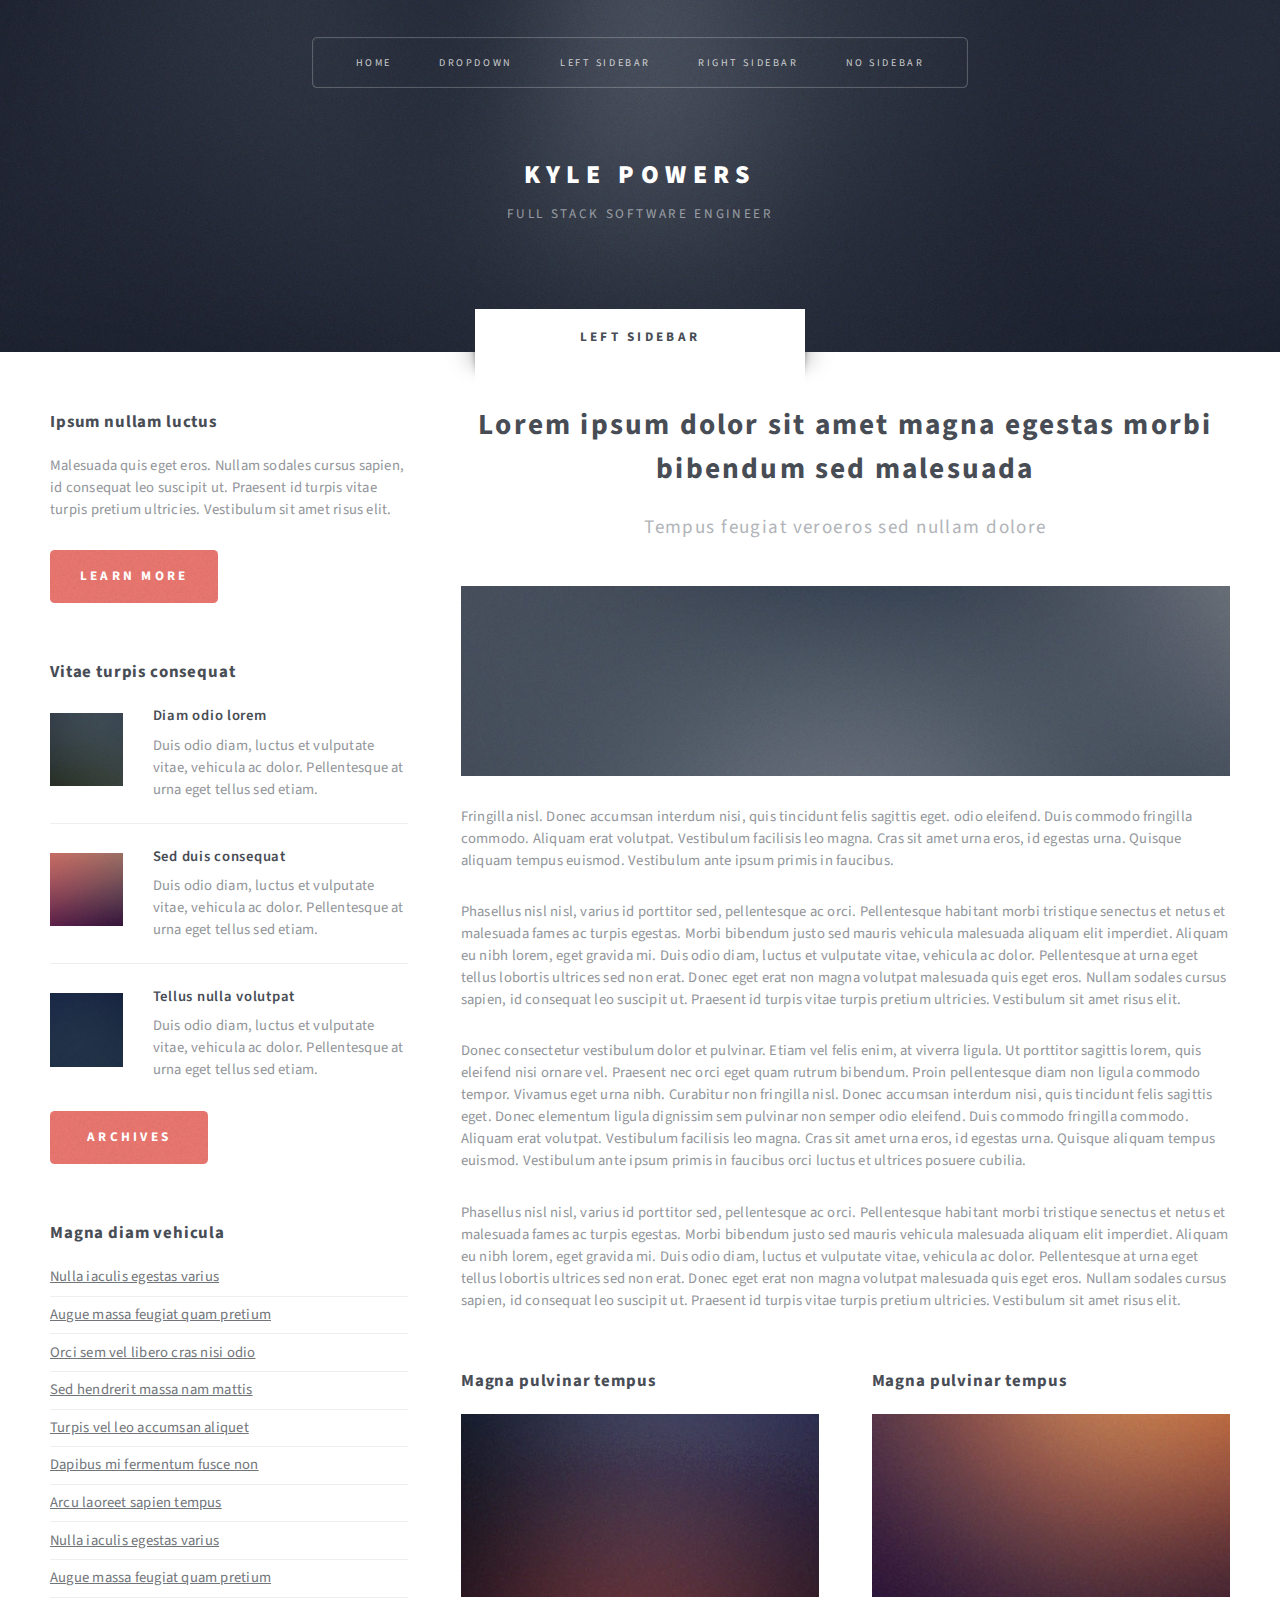
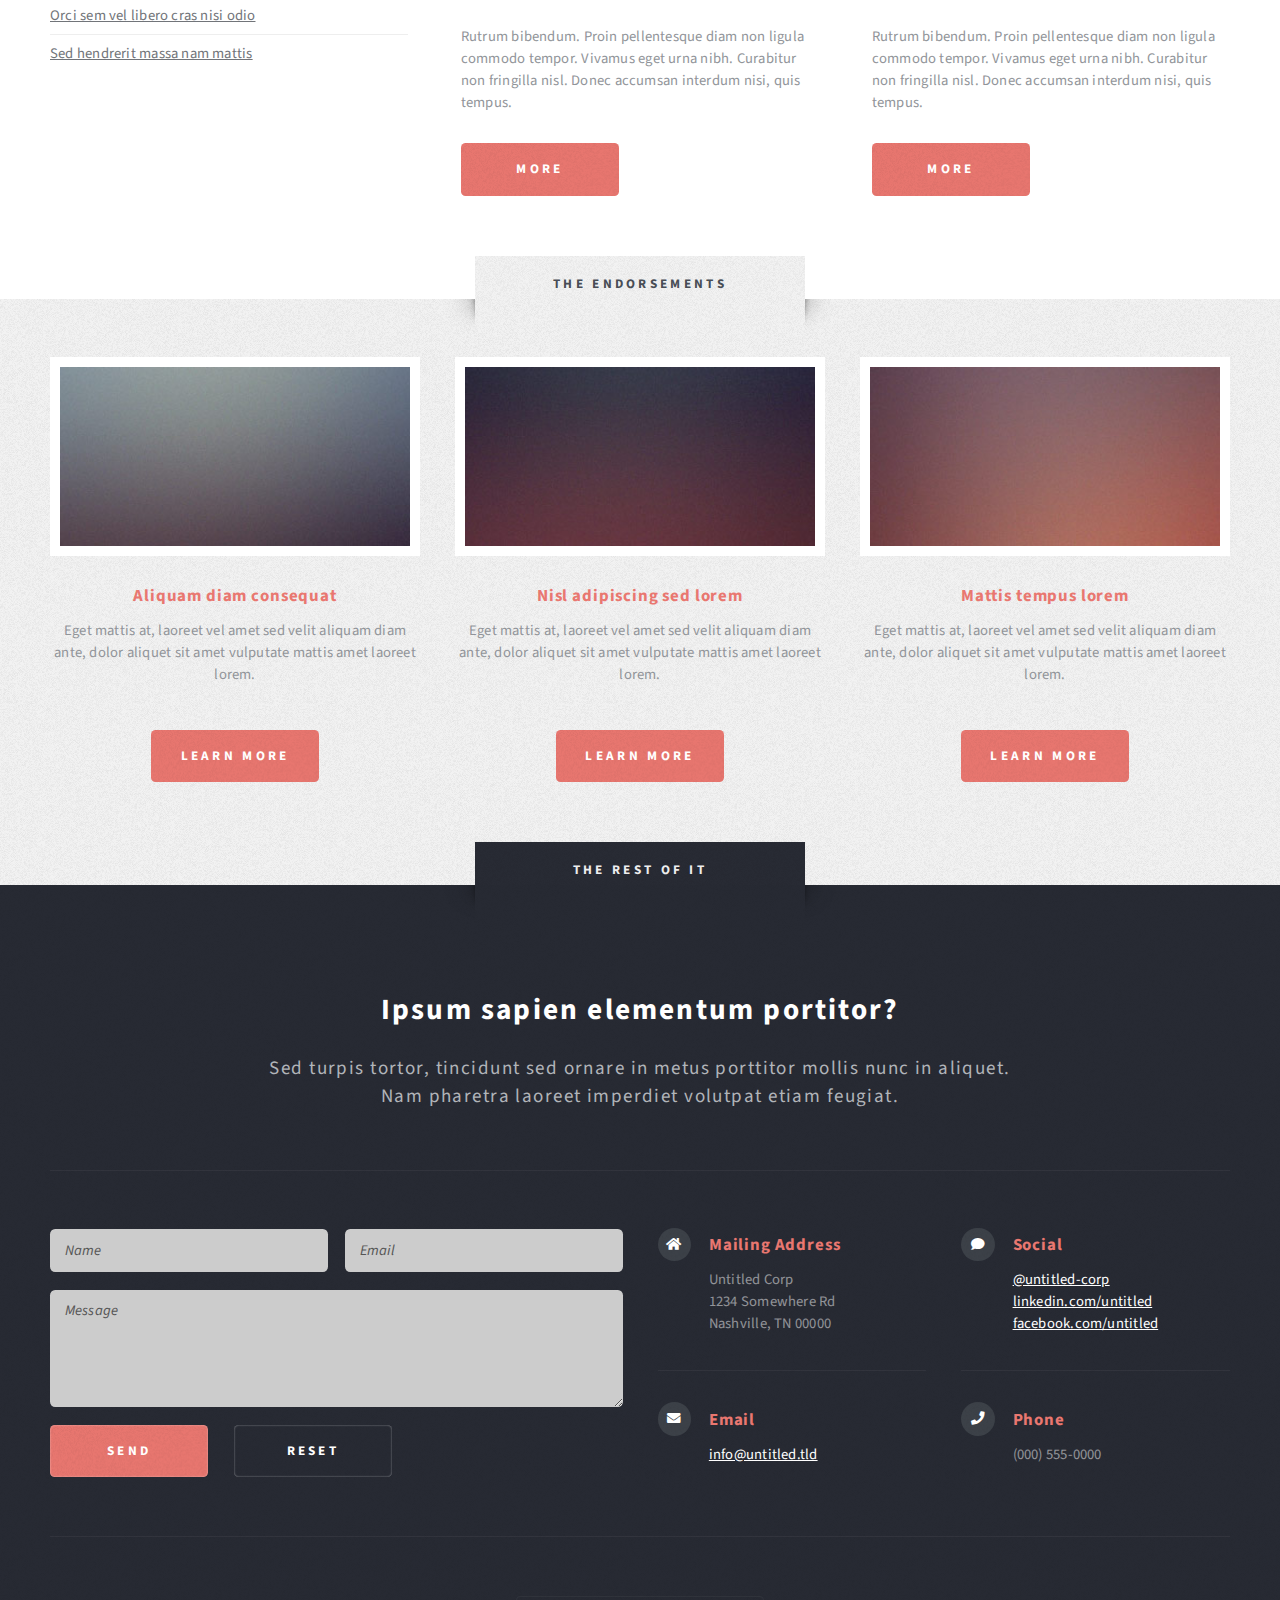
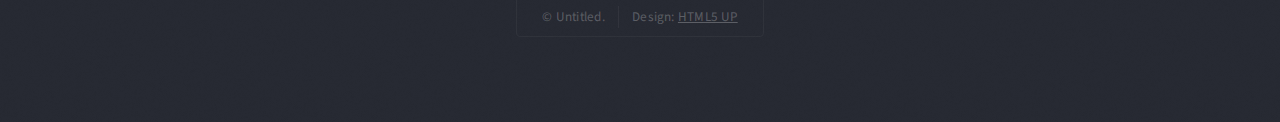
==== commit d93d441d: "titles" ====
--- a/left-sidebar.html
+++ b/left-sidebar.html
@@ -19,8 +19,8 @@
 
 					<!-- Logo -->
 						<div id="logo">
-							<h1><a href="index.html">Escape Velocity</a></h1>
-							<p>A free responsive site template by HTML5 UP</p>
+							<h1><a href="index.html">Kyle Powers</a></h1>
+							<p>Full Stack Software Engineer</p>
 						</div>
 
 					<!-- Nav -->
@@ -339,4 +339,4 @@
 			<script src="assets/js/main.js"></script>
 
 	</body>
-</html>+</html>
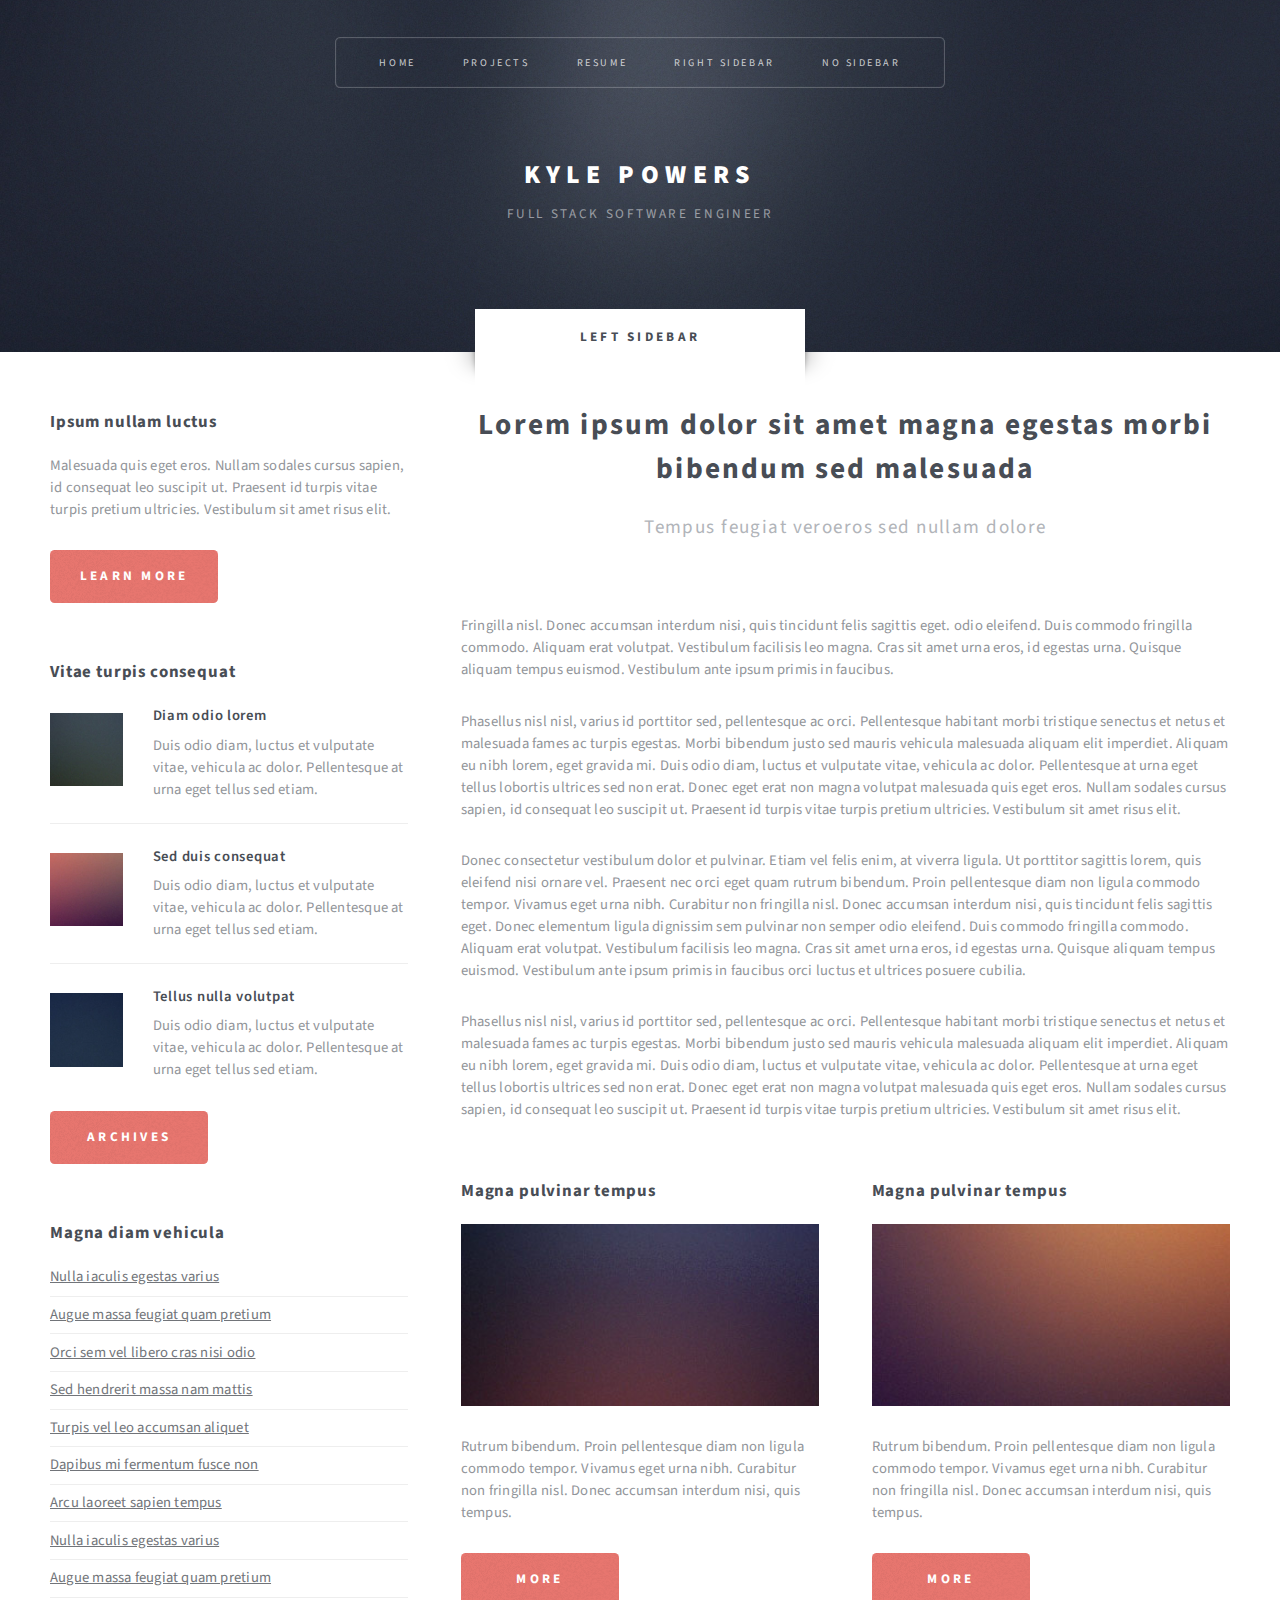
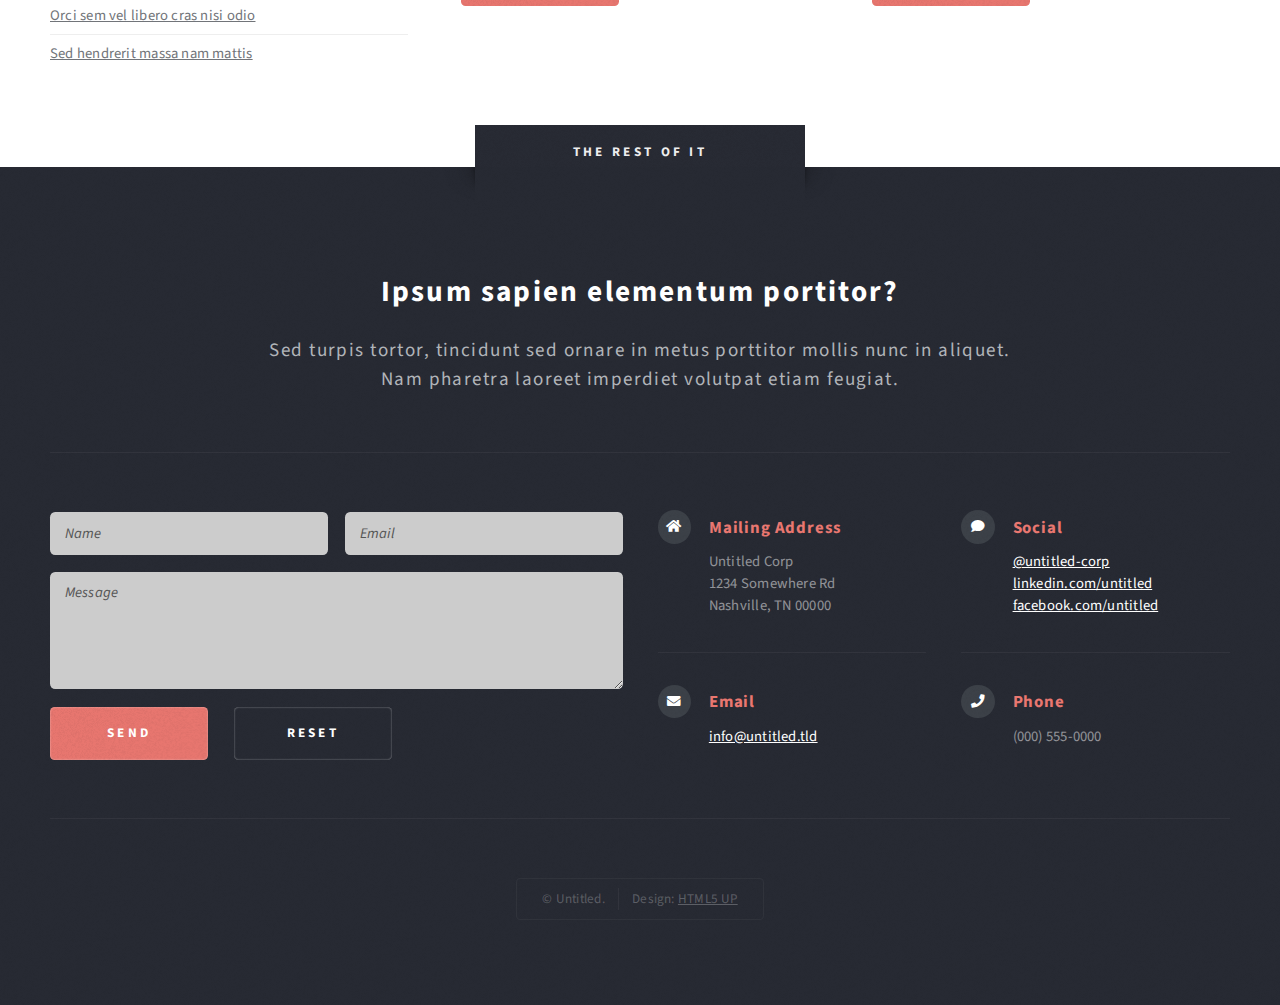
==== commit bf4a7dfd: "resume added" ====
--- a/left-sidebar.html
+++ b/left-sidebar.html
@@ -6,7 +6,7 @@
 -->
 <html>
 	<head>
-		<title>Left Sidebar - Escape Velocity by HTML5 UP</title>
+		<title>Kyle Powers</title>
 		<meta charset="utf-8" />
 		<meta name="viewport" content="width=device-width, initial-scale=1, user-scalable=no" />
 		<link rel="stylesheet" href="assets/css/main.css" />
@@ -28,25 +28,25 @@
 							<ul>
 								<li><a href="index.html">Home</a></li>
 								<li>
-									<a href="#">Dropdown</a>
+									<a href="#">Projects</a>
 									<ul>
-										<li><a href="#">Lorem ipsum</a></li>
-										<li><a href="#">Magna veroeros</a></li>
-										<li><a href="#">Etiam nisl</a></li>
+										<li><a href="https://tee-time-app.herokuapp.com/">TeeTime</a></li>
+										<li><a href="https://artifacts-app.herokuapp.com/">Artifacts</a></li>
+										<li><a href="https://canopykp.herokuapp.com/">Canopy</a></li>
 										<li>
-											<a href="#">Sed consequat</a>
-											<ul>
+											<a href="https://goodgamesgg.herokuapp.com/">GoodGames</a>
+											<!-- <ul>
 												<li><a href="#">Lorem dolor</a></li>
 												<li><a href="#">Amet consequat</a></li>
 												<li><a href="#">Magna phasellus</a></li>
 												<li><a href="#">Etiam nisl</a></li>
 												<li><a href="#">Sed feugiat</a></li>
-											</ul>
+											</ul> -->
 										</li>
-										<li><a href="#">Nisl tempus</a></li>
+										<!-- <li><a href="#">Nisl tempus</a></li> -->
 									</ul>
 								</li>
-								<li class="current"><a href="left-sidebar.html">Left Sidebar</a></li>
+								<li class="current"><a href="left-sidebar.html">Resume</a></li>
 								<li><a href="right-sidebar.html">Right Sidebar</a></li>
 								<li><a href="no-sidebar.html">No Sidebar</a></li>
 							</ul>
@@ -132,7 +132,7 @@
 												<p>Tempus feugiat veroeros sed nullam dolore</p>
 											</header>
 											<a href="#" class="image featured">
-												<img src="images/pic01.jpg" alt="" />
+												<img src="https://docs.google.com/document/d/1YrAl330X6OnxIBr7UU35hKrT2SqZtr66Ecdz0y0N6Dw/edit?usp=sharing" alt="" />
 											</a>
 											<p>Fringilla nisl. Donec accumsan interdum nisi, quis tincidunt felis sagittis eget.
 											odio eleifend. Duis commodo fringilla commodo. Aliquam erat volutpat. Vestibulum
@@ -198,7 +198,7 @@
 				</section>
 
 			<!-- Highlights -->
-				<section id="highlights" class="wrapper style3">
+				<!-- <section id="highlights" class="wrapper style3">
 					<div class="title">The Endorsements</div>
 					<div class="container">
 						<div class="row aln-center">
@@ -234,7 +234,7 @@
 							</div>
 						</div>
 					</div>
-				</section>
+				</section> -->
 
 			<!-- Footer -->
 				<section id="footer" class="wrapper">
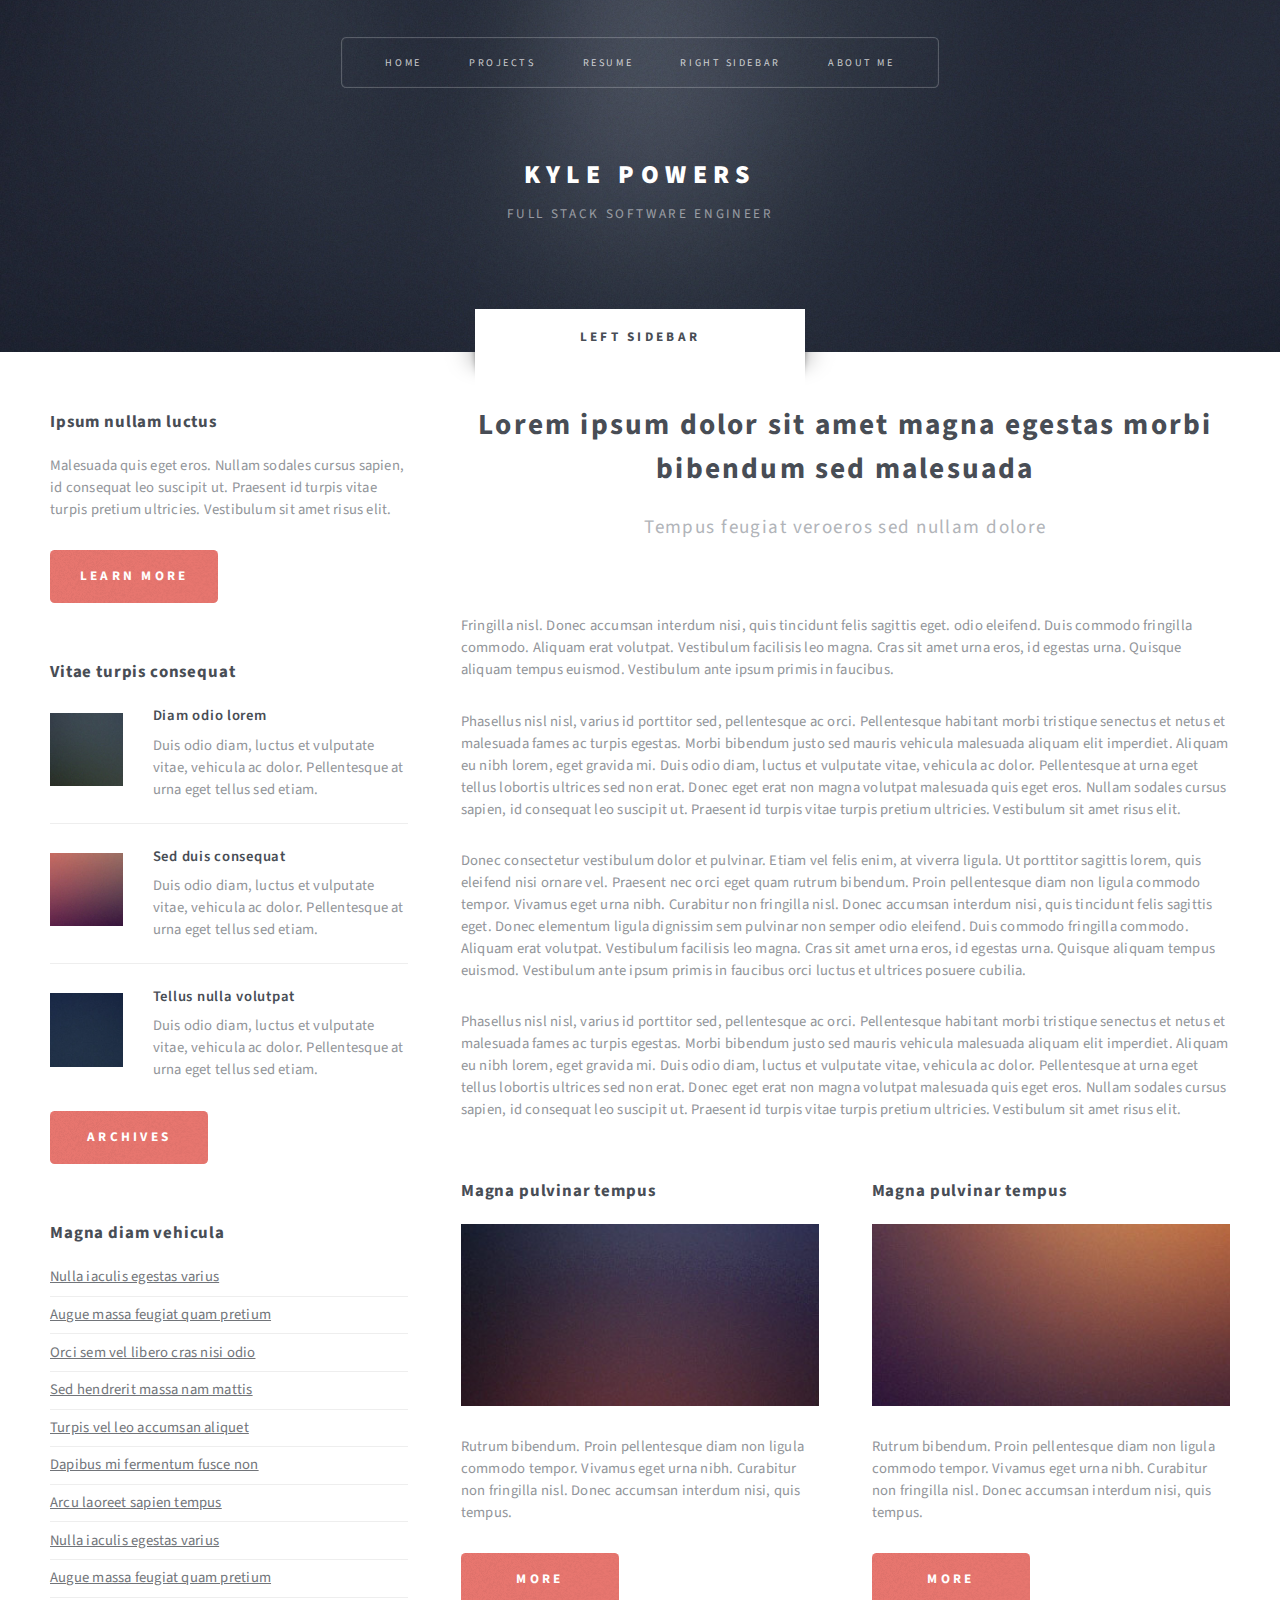
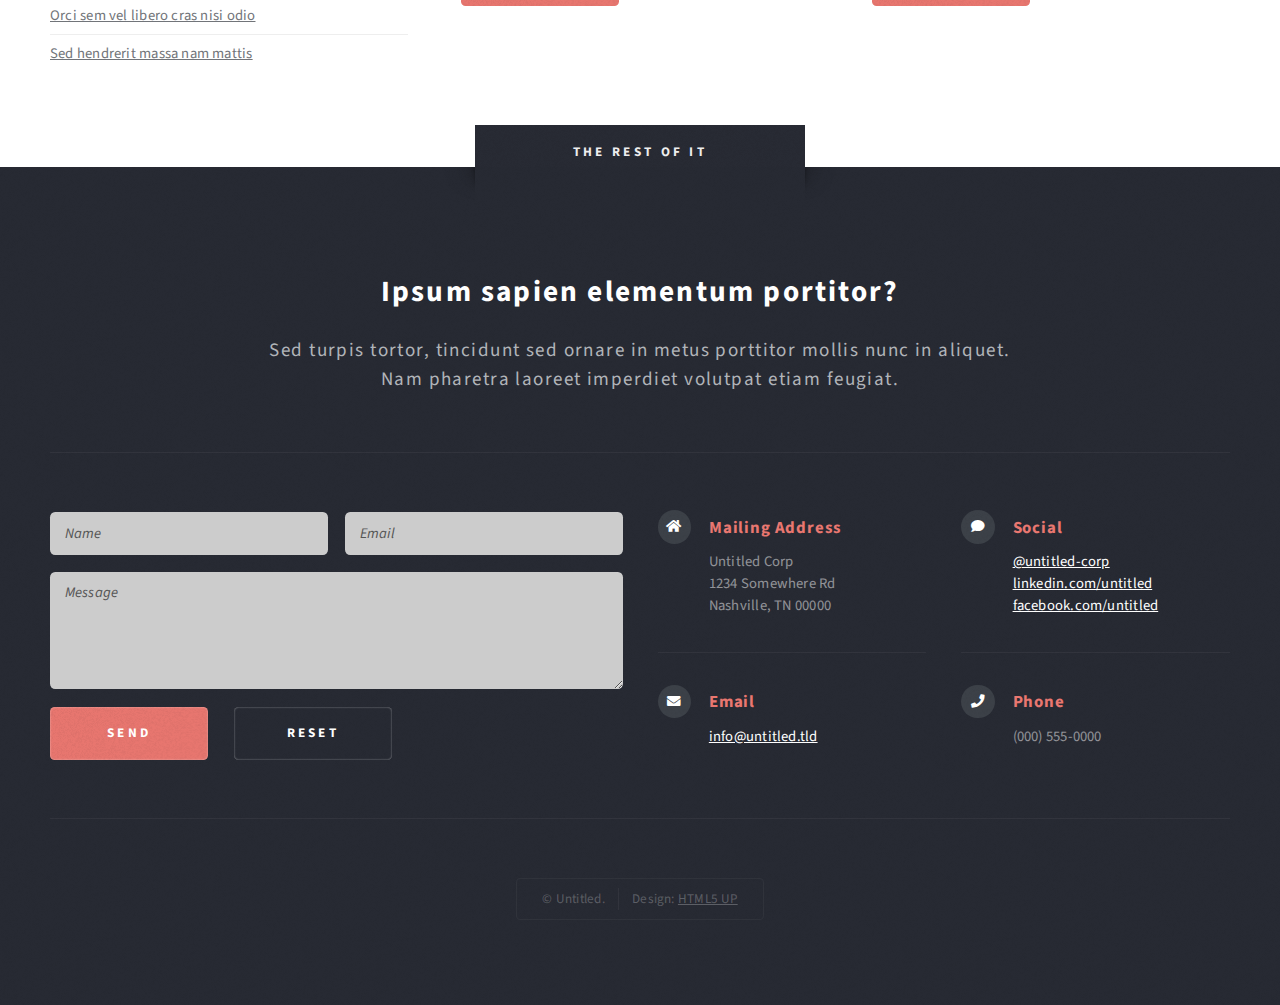
==== commit 8e9e43a4: "socials added" ====
--- a/left-sidebar.html
+++ b/left-sidebar.html
@@ -24,33 +24,33 @@
 						</div>
 
 					<!-- Nav -->
-						<nav id="nav">
-							<ul>
-								<li><a href="index.html">Home</a></li>
-								<li>
-									<a href="#">Projects</a>
-									<ul>
-										<li><a href="https://tee-time-app.herokuapp.com/">TeeTime</a></li>
-										<li><a href="https://artifacts-app.herokuapp.com/">Artifacts</a></li>
-										<li><a href="https://canopykp.herokuapp.com/">Canopy</a></li>
-										<li>
-											<a href="https://goodgamesgg.herokuapp.com/">GoodGames</a>
-											<!-- <ul>
-												<li><a href="#">Lorem dolor</a></li>
-												<li><a href="#">Amet consequat</a></li>
-												<li><a href="#">Magna phasellus</a></li>
-												<li><a href="#">Etiam nisl</a></li>
-												<li><a href="#">Sed feugiat</a></li>
-											</ul> -->
-										</li>
-										<!-- <li><a href="#">Nisl tempus</a></li> -->
-									</ul>
-								</li>
-								<li class="current"><a href="left-sidebar.html">Resume</a></li>
-								<li><a href="right-sidebar.html">Right Sidebar</a></li>
-								<li><a href="no-sidebar.html">No Sidebar</a></li>
-							</ul>
-						</nav>
+					<nav id="nav">
+						<ul>
+							<li><a href="index.html">Home</a></li>
+							<li>
+								<a href="#">Projects</a>
+								<ul>
+									<li><a rel='noreferrer noopener' target='_blank' href="https://tee-time-app.herokuapp.com/">TeeTime</a></li>
+									<li><a rel='noreferrer noopener' target='_blank' href="https://artifacts-app.herokuapp.com/">Artifacts</a></li>
+									<li><a rel='noreferrer noopener' target='_blank' href="https://canopykp.herokuapp.com/">Canopy</a></li>
+									<li>
+										<a rel='noreferrer noopener' target='_blank' href="https://goodgamesgg.herokuapp.com/">GoodGames</a>
+										<!-- <ul>
+											<li><a href="#">Lorem dolor</a></li>
+											<li><a href="#">Amet consequat</a></li>
+											<li><a href="#">Magna phasellus</a></li>
+											<li><a href="#">Etiam nisl</a></li>
+											<li><a href="#">Sed feugiat</a></li>
+										</ul> -->
+									</li>
+									<!-- <li><a href="#">Nisl tempus</a></li> -->
+								</ul>
+							</li>
+							<li><a href="left-sidebar.html">Resume</a></li>
+							<li><a href="right-sidebar.html">Right Sidebar</a></li>
+							<li><a href="no-sidebar.html">About Me</a></li>
+						</ul>
+					</nav>
 
 				</section>
 
